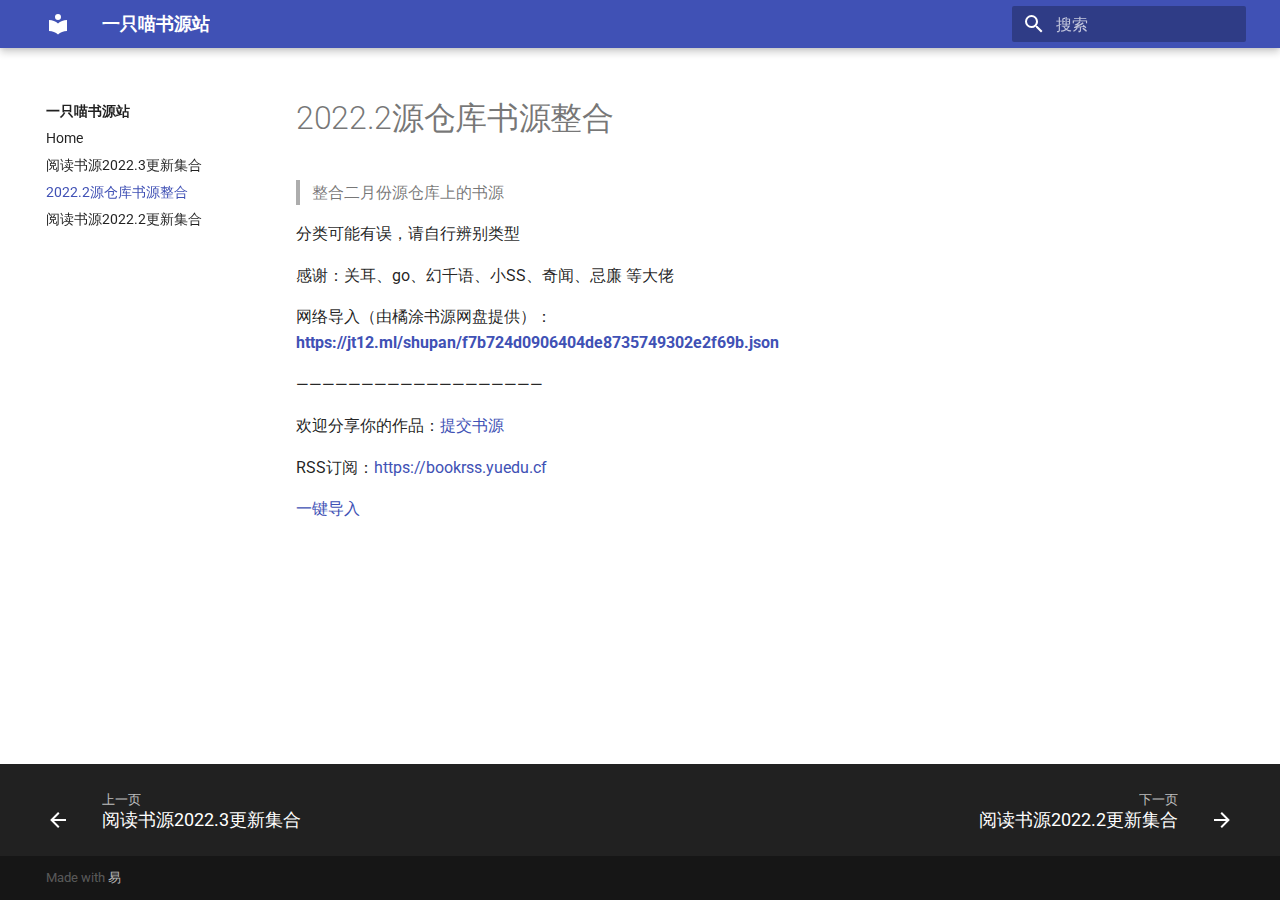
==== 2022.2源仓库整合/index.html @ ad8f7c79 "wuwuwu" ====
<!doctype html>
<html lang="zh" class="no-js">
  <head>
    
      <meta charset="utf-8">
      <meta name="viewport" content="width=device-width,initial-scale=1">
      
      
      
      <link rel="icon" href="../assets/images/favicon.png">
      <meta name="generator" content="mkdocs-1.3.0, mkdocs-material-8.2.9">
    
    
      
        <title>2022.2源仓库书源整合 - 一只喵书源站</title>
      
    
    
      <link rel="stylesheet" href="../assets/stylesheets/main.120efc48.min.css">
      
        
        <link rel="stylesheet" href="../assets/stylesheets/palette.9647289d.min.css">
        
      
    
    
    
      
        
        
        <link rel="preconnect" href="https://fonts.gstatic.com" crossorigin>
        <link rel="stylesheet" href="https://fonts.googleapis.com/css?family=Roboto:300,300i,400,400i,700,700i%7CRoboto+Mono:400,400i,700,700i&display=fallback">
        <style>:root{--md-text-font:"Roboto";--md-code-font:"Roboto Mono"}</style>
      
    
    
    <script>__md_scope=new URL("..",location),__md_get=(e,_=localStorage,t=__md_scope)=>JSON.parse(_.getItem(t.pathname+"."+e)),__md_set=(e,_,t=localStorage,a=__md_scope)=>{try{t.setItem(a.pathname+"."+e,JSON.stringify(_))}catch(e){}}</script>
    
      

    
    
  </head>
  
  
    
    
    
    
    
    <body dir="ltr" data-md-color-scheme="" data-md-color-primary="none" data-md-color-accent="none">
  
    
    
    <input class="md-toggle" data-md-toggle="drawer" type="checkbox" id="__drawer" autocomplete="off">
    <input class="md-toggle" data-md-toggle="search" type="checkbox" id="__search" autocomplete="off">
    <label class="md-overlay" for="__drawer"></label>
    <div data-md-component="skip">
      
    </div>
    <div data-md-component="announce">
      
    </div>
    
    
      

<header class="md-header" data-md-component="header">
  <nav class="md-header__inner md-grid" aria-label="页眉">
    <a href=".." title="一只喵书源站" class="md-header__button md-logo" aria-label="一只喵书源站" data-md-component="logo">
      
  
  <svg xmlns="http://www.w3.org/2000/svg" viewBox="0 0 24 24"><path d="M12 8a3 3 0 0 0 3-3 3 3 0 0 0-3-3 3 3 0 0 0-3 3 3 3 0 0 0 3 3m0 3.54C9.64 9.35 6.5 8 3 8v11c3.5 0 6.64 1.35 9 3.54 2.36-2.19 5.5-3.54 9-3.54V8c-3.5 0-6.64 1.35-9 3.54Z"/></svg>

    </a>
    <label class="md-header__button md-icon" for="__drawer">
      <svg xmlns="http://www.w3.org/2000/svg" viewBox="0 0 24 24"><path d="M3 6h18v2H3V6m0 5h18v2H3v-2m0 5h18v2H3v-2Z"/></svg>
    </label>
    <div class="md-header__title" data-md-component="header-title">
      <div class="md-header__ellipsis">
        <div class="md-header__topic">
          <span class="md-ellipsis">
            一只喵书源站
          </span>
        </div>
        <div class="md-header__topic" data-md-component="header-topic">
          <span class="md-ellipsis">
            
              2022.2源仓库书源整合
            
          </span>
        </div>
      </div>
    </div>
    
    
    
      <label class="md-header__button md-icon" for="__search">
        <svg xmlns="http://www.w3.org/2000/svg" viewBox="0 0 24 24"><path d="M9.5 3A6.5 6.5 0 0 1 16 9.5c0 1.61-.59 3.09-1.56 4.23l.27.27h.79l5 5-1.5 1.5-5-5v-.79l-.27-.27A6.516 6.516 0 0 1 9.5 16 6.5 6.5 0 0 1 3 9.5 6.5 6.5 0 0 1 9.5 3m0 2C7 5 5 7 5 9.5S7 14 9.5 14 14 12 14 9.5 12 5 9.5 5Z"/></svg>
      </label>
      <div class="md-search" data-md-component="search" role="dialog">
  <label class="md-search__overlay" for="__search"></label>
  <div class="md-search__inner" role="search">
    <form class="md-search__form" name="search">
      <input type="text" class="md-search__input" name="query" aria-label="搜索" placeholder="搜索" autocapitalize="off" autocorrect="off" autocomplete="off" spellcheck="false" data-md-component="search-query" required>
      <label class="md-search__icon md-icon" for="__search">
        <svg xmlns="http://www.w3.org/2000/svg" viewBox="0 0 24 24"><path d="M9.5 3A6.5 6.5 0 0 1 16 9.5c0 1.61-.59 3.09-1.56 4.23l.27.27h.79l5 5-1.5 1.5-5-5v-.79l-.27-.27A6.516 6.516 0 0 1 9.5 16 6.5 6.5 0 0 1 3 9.5 6.5 6.5 0 0 1 9.5 3m0 2C7 5 5 7 5 9.5S7 14 9.5 14 14 12 14 9.5 12 5 9.5 5Z"/></svg>
        <svg xmlns="http://www.w3.org/2000/svg" viewBox="0 0 24 24"><path d="M20 11v2H8l5.5 5.5-1.42 1.42L4.16 12l7.92-7.92L13.5 5.5 8 11h12Z"/></svg>
      </label>
      <nav class="md-search__options" aria-label="查找">
        
        <button type="reset" class="md-search__icon md-icon" aria-label="清空当前内容" tabindex="-1">
          <svg xmlns="http://www.w3.org/2000/svg" viewBox="0 0 24 24"><path d="M19 6.41 17.59 5 12 10.59 6.41 5 5 6.41 10.59 12 5 17.59 6.41 19 12 13.41 17.59 19 19 17.59 13.41 12 19 6.41Z"/></svg>
        </button>
      </nav>
      
    </form>
    <div class="md-search__output">
      <div class="md-search__scrollwrap" data-md-scrollfix>
        <div class="md-search-result" data-md-component="search-result">
          <div class="md-search-result__meta">
            正在初始化搜索引擎
          </div>
          <ol class="md-search-result__list"></ol>
        </div>
      </div>
    </div>
  </div>
</div>
    
    
  </nav>
  
</header>
    
    <div class="md-container" data-md-component="container">
      
      
        
          
        
      
      <main class="md-main" data-md-component="main">
        <div class="md-main__inner md-grid">
          
            
              
              <div class="md-sidebar md-sidebar--primary" data-md-component="sidebar" data-md-type="navigation" >
                <div class="md-sidebar__scrollwrap">
                  <div class="md-sidebar__inner">
                    


<nav class="md-nav md-nav--primary" aria-label="导航栏" data-md-level="0">
  <label class="md-nav__title" for="__drawer">
    <a href=".." title="一只喵书源站" class="md-nav__button md-logo" aria-label="一只喵书源站" data-md-component="logo">
      
  
  <svg xmlns="http://www.w3.org/2000/svg" viewBox="0 0 24 24"><path d="M12 8a3 3 0 0 0 3-3 3 3 0 0 0-3-3 3 3 0 0 0-3 3 3 3 0 0 0 3 3m0 3.54C9.64 9.35 6.5 8 3 8v11c3.5 0 6.64 1.35 9 3.54 2.36-2.19 5.5-3.54 9-3.54V8c-3.5 0-6.64 1.35-9 3.54Z"/></svg>

    </a>
    一只喵书源站
  </label>
  
  <ul class="md-nav__list" data-md-scrollfix>
    
      
      
      

  
  
  
    <li class="md-nav__item">
      <a href="../%E4%B9%A6%E6%BA%90%E5%85%B1%E4%BA%AB/" class="md-nav__link">
        Home
      </a>
    </li>
  

    
      
      
      

  
  
  
    <li class="md-nav__item">
      <a href="../%E9%98%85%E8%AF%BB%E4%B9%A6%E6%BA%902022.3%E6%9B%B4%E6%96%B0%E9%9B%86%E5%90%88/" class="md-nav__link">
        阅读书源2022.3更新集合
      </a>
    </li>
  

    
      
      
      

  
  
    
  
  
    <li class="md-nav__item md-nav__item--active">
      
      <input class="md-nav__toggle md-toggle" data-md-toggle="toc" type="checkbox" id="__toc">
      
      
      
      <a href="./" class="md-nav__link md-nav__link--active">
        2022.2源仓库书源整合
      </a>
      
    </li>
  

    
      
      
      

  
  
  
    <li class="md-nav__item">
      <a href="../%E9%98%85%E8%AF%BB%E4%B9%A6%E6%BA%902022.2%E6%9B%B4%E6%96%B0%E9%9B%86%E5%90%88/" class="md-nav__link">
        阅读书源2022.2更新集合
      </a>
    </li>
  

    
  </ul>
</nav>
                  </div>
                </div>
              </div>
            
            
              
              <div class="md-sidebar md-sidebar--secondary" data-md-component="sidebar" data-md-type="toc" >
                <div class="md-sidebar__scrollwrap">
                  <div class="md-sidebar__inner">
                    

<nav class="md-nav md-nav--secondary" aria-label="目录">
  
  
  
  
</nav>
                  </div>
                </div>
              </div>
            
          
          <div class="md-content" data-md-component="content">
            <article class="md-content__inner md-typeset">
              
                


  <h1>2022.2源仓库书源整合</h1>

<blockquote>
<p>整合二月份源仓库上的书源</p>
</blockquote>
<p>分类可能有误，请自行辨别类型</p>
<p>感谢：关耳、go、幻千语、小SS、奇闻、忌廉 等大佬</p>
<p>网络导入（由橘涂书源网盘提供）：<strong><a href="https://jt12.ml/shupan/f7b724d0906404de8735749302e2f69b.json">https://jt12.ml/shupan/f7b724d0906404de8735749302e2f69b.json</a></strong></p>
<p>———————————————————</p>
<p>欢迎分享你的作品：<a href="https://tj.yuedu.cf/">提交书源</a></p>
<p>RSS订阅：<a href="https://bookrss.yuedu.cf">https://bookrss.yuedu.cf</a></p>
<p><a href="yuedu://booksource/importonline?src=http://jt12.ml/shupan/f7b724d0906404de8735749302e2f69b.json">一键导入</a></p>

              
            </article>
          </div>
        </div>
        
      </main>
      
        <footer class="md-footer">
  
    <nav class="md-footer__inner md-grid" aria-label="页脚">
      
        
        <a href="../%E9%98%85%E8%AF%BB%E4%B9%A6%E6%BA%902022.3%E6%9B%B4%E6%96%B0%E9%9B%86%E5%90%88/" class="md-footer__link md-footer__link--prev" aria-label="上一页: 阅读书源2022.3更新集合" rel="prev">
          <div class="md-footer__button md-icon">
            <svg xmlns="http://www.w3.org/2000/svg" viewBox="0 0 24 24"><path d="M20 11v2H8l5.5 5.5-1.42 1.42L4.16 12l7.92-7.92L13.5 5.5 8 11h12Z"/></svg>
          </div>
          <div class="md-footer__title">
            <div class="md-ellipsis">
              <span class="md-footer__direction">
                上一页
              </span>
              阅读书源2022.3更新集合
            </div>
          </div>
        </a>
      
      
        
        <a href="../%E9%98%85%E8%AF%BB%E4%B9%A6%E6%BA%902022.2%E6%9B%B4%E6%96%B0%E9%9B%86%E5%90%88/" class="md-footer__link md-footer__link--next" aria-label="下一页: 阅读书源2022.2更新集合" rel="next">
          <div class="md-footer__title">
            <div class="md-ellipsis">
              <span class="md-footer__direction">
                下一页
              </span>
              阅读书源2022.2更新集合
            </div>
          </div>
          <div class="md-footer__button md-icon">
            <svg xmlns="http://www.w3.org/2000/svg" viewBox="0 0 24 24"><path d="M4 11v2h12l-5.5 5.5 1.42 1.42L19.84 12l-7.92-7.92L10.5 5.5 16 11H4Z"/></svg>
          </div>
        </a>
      
    </nav>
  
  <div class="md-footer-meta md-typeset">
    <div class="md-footer-meta__inner md-grid">
      <div class="md-copyright">
  
  
    Made with
    <a href="https://Google.com" target="_blank" rel="noopener">
      易
    </a>
  
</div>
      
    </div>
  </div>
</footer>
      
    </div>
    <div class="md-dialog" data-md-component="dialog">
      <div class="md-dialog__inner md-typeset"></div>
    </div>
    <script id="__config" type="application/json">{"base": "..", "features": ["navigation.expand", "tabs"], "search": "../assets/javascripts/workers/search.2a1c317c.min.js", "translations": {"clipboard.copied": "\u5df2\u590d\u5236", "clipboard.copy": "\u590d\u5236", "search.config.lang": "ja", "search.config.pipeline": "trimmer, stemmer", "search.config.separator": "[\\uff0c\\u3002]+", "search.placeholder": "\u641c\u7d22", "search.result.more.one": "\u5728\u8be5\u9875\u4e0a\u8fd8\u6709 1 \u4e2a\u7b26\u5408\u6761\u4ef6\u7684\u7ed3\u679c", "search.result.more.other": "\u5728\u8be5\u9875\u4e0a\u8fd8\u6709 # \u4e2a\u7b26\u5408\u6761\u4ef6\u7684\u7ed3\u679c", "search.result.none": "\u6ca1\u6709\u627e\u5230\u7b26\u5408\u6761\u4ef6\u7684\u7ed3\u679c", "search.result.one": "\u627e\u5230 1 \u4e2a\u7b26\u5408\u6761\u4ef6\u7684\u7ed3\u679c", "search.result.other": "# \u4e2a\u7b26\u5408\u6761\u4ef6\u7684\u7ed3\u679c", "search.result.placeholder": "\u952e\u5165\u4ee5\u5f00\u59cb\u641c\u7d22", "search.result.term.missing": "\u7f3a\u5c11", "select.version.title": "\u9009\u62e9\u5f53\u524d\u7248\u672c"}}</script>
    
    
      <script src="../assets/javascripts/bundle.6e54b5cd.min.js"></script>
      
    
  </body>
</html>
---- assets/stylesheets/main.120efc48.min.css ----
@charset "UTF-8";html{-webkit-text-size-adjust:none;-moz-text-size-adjust:none;-ms-text-size-adjust:none;text-size-adjust:none;box-sizing:border-box}*,:after,:before{box-sizing:inherit}@media (prefers-reduced-motion){*,:after,:before{transition:none!important}}body{margin:0}a,button,input,label{-webkit-tap-highlight-color:transparent}a{color:inherit;text-decoration:none}hr{border:0;box-sizing:initial;display:block;height:.05rem;overflow:visible;padding:0}small{font-size:80%}sub,sup{line-height:1em}img{border-style:none}table{border-collapse:initial;border-spacing:0}td,th{font-weight:400;vertical-align:top}button{background:transparent;border:0;font-family:inherit;font-size:inherit;margin:0;padding:0}input{border:0;outline:none}:root{--md-default-fg-color:rgba(0,0,0,.87);--md-default-fg-color--light:rgba(0,0,0,.54);--md-default-fg-color--lighter:rgba(0,0,0,.32);--md-default-fg-color--lightest:rgba(0,0,0,.07);--md-default-bg-color:#fff;--md-default-bg-color--light:hsla(0,0%,100%,.7);--md-default-bg-color--lighter:hsla(0,0%,100%,.3);--md-default-bg-color--lightest:hsla(0,0%,100%,.12);--md-primary-fg-color:#4051b5;--md-primary-fg-color--light:#5d6cc0;--md-primary-fg-color--dark:#303fa1;--md-primary-bg-color:#fff;--md-primary-bg-color--light:hsla(0,0%,100%,.7);--md-accent-fg-color:#526cfe;--md-accent-fg-color--transparent:rgba(82,108,254,.1);--md-accent-bg-color:#fff;--md-accent-bg-color--light:hsla(0,0%,100%,.7);--md-shadow-z1:0 0.2rem 0.5rem rgba(0,0,0,.05),0 0 0.05rem rgba(0,0,0,.1);--md-shadow-z2:0 0.2rem 0.5rem rgba(0,0,0,.1),0 0 0.05rem rgba(0,0,0,.25);--md-shadow-z3:0 0.2rem 0.5rem rgba(0,0,0,.2),0 0 0.05rem rgba(0,0,0,.35)}:root>*{--md-code-fg-color:#36464e;--md-code-bg-color:#f5f5f5;--md-code-hl-color:rgba(255,255,0,.5);--md-code-hl-number-color:#d52a2a;--md-code-hl-special-color:#db1457;--md-code-hl-function-color:#a846b9;--md-code-hl-constant-color:#6e59d9;--md-code-hl-keyword-color:#3f6ec6;--md-code-hl-string-color:#1c7d4d;--md-code-hl-name-color:var(--md-code-fg-color);--md-code-hl-operator-color:var(--md-default-fg-color--light);--md-code-hl-punctuation-color:var(--md-default-fg-color--light);--md-code-hl-comment-color:var(--md-default-fg-color--light);--md-code-hl-generic-color:var(--md-default-fg-color--light);--md-code-hl-variable-color:var(--md-default-fg-color--light);--md-typeset-color:var(--md-default-fg-color);--md-typeset-a-color:var(--md-primary-fg-color);--md-typeset-mark-color:rgba(255,255,0,.5);--md-typeset-del-color:rgba(245,80,61,.15);--md-typeset-ins-color:rgba(11,213,112,.15);--md-typeset-kbd-color:#fafafa;--md-typeset-kbd-accent-color:#fff;--md-typeset-kbd-border-color:#b8b8b8;--md-typeset-table-color:rgba(0,0,0,.12);--md-admonition-fg-color:var(--md-default-fg-color);--md-admonition-bg-color:var(--md-default-bg-color);--md-footer-fg-color:#fff;--md-footer-fg-color--light:hsla(0,0%,100%,.7);--md-footer-fg-color--lighter:hsla(0,0%,100%,.3);--md-footer-bg-color:rgba(0,0,0,.87);--md-footer-bg-color--dark:rgba(0,0,0,.32)}.md-icon svg{fill:currentcolor;display:block;height:1.2rem;width:1.2rem}body{-webkit-font-smoothing:antialiased;-moz-osx-font-smoothing:grayscale;--md-text-font-family:var(--md-text-font,_),-apple-system,BlinkMacSystemFont,Helvetica,Arial,sans-serif;--md-code-font-family:var(--md-code-font,_),SFMono-Regular,Consolas,Menlo,monospace}body,input{font-feature-settings:"kern","liga";font-family:var(--md-text-font-family)}body,code,input,kbd,pre{color:var(--md-typeset-color)}code,kbd,pre{font-feature-settings:"kern";font-family:var(--md-code-font-family)}:root{--md-typeset-table-sort-icon:url('data:image/svg+xml;charset=utf-8,<svg xmlns="http://www.w3.org/2000/svg" viewBox="0 0 24 24"><path d="m18 21-4-4h3V7h-3l4-4 4 4h-3v10h3M2 19v-2h10v2M2 13v-2h7v2M2 7V5h4v2H2Z"/></svg>');--md-typeset-table-sort-icon--asc:url('data:image/svg+xml;charset=utf-8,<svg xmlns="http://www.w3.org/2000/svg" viewBox="0 0 24 24"><path d="M19 17h3l-4 4-4-4h3V3h2M2 17h10v2H2M6 5v2H2V5m0 6h7v2H2v-2Z"/></svg>');--md-typeset-table-sort-icon--desc:url('data:image/svg+xml;charset=utf-8,<svg xmlns="http://www.w3.org/2000/svg" viewBox="0 0 24 24"><path d="M19 7h3l-4-4-4 4h3v14h2M2 17h10v2H2M6 5v2H2V5m0 6h7v2H2v-2Z"/></svg>')}.md-typeset{-webkit-print-color-adjust:exact;color-adjust:exact;font-size:.8rem;line-height:1.6}@media print{.md-typeset{font-size:.68rem}}.md-typeset blockquote,.md-typeset dl,.md-typeset figure,.md-typeset ol,.md-typeset pre,.md-typeset ul{margin-bottom:1em;margin-top:1em}.md-typeset h1{color:var(--md-default-fg-color--light);font-size:2em;line-height:1.3;margin:0 0 1.25em}.md-typeset h1,.md-typeset h2{font-weight:300;letter-spacing:-.01em}.md-typeset h2{font-size:1.5625em;line-height:1.4;margin:1.6em 0 .64em}.md-typeset h3{font-size:1.25em;font-weight:400;letter-spacing:-.01em;line-height:1.5;margin:1.6em 0 .8em}.md-typeset h2+h3{margin-top:.8em}.md-typeset h4{font-weight:700;letter-spacing:-.01em;margin:1em 0}.md-typeset h5,.md-typeset h6{color:var(--md-default-fg-color--light);font-size:.8em;font-weight:700;letter-spacing:-.01em;margin:1.25em 0}.md-typeset h5{text-transform:uppercase}.md-typeset hr{border-bottom:.05rem solid var(--md-default-fg-color--lightest);display:flow-root;margin:1.5em 0}.md-typeset a{color:var(--md-typeset-a-color);word-break:break-word}.md-typeset a,.md-typeset a:before{transition:color 125ms}.md-typeset a:focus,.md-typeset a:hover{color:var(--md-accent-fg-color)}.md-typeset a:focus code,.md-typeset a:hover code{background-color:var(--md-accent-fg-color--transparent)}.md-typeset a code{color:currentcolor;transition:background-color 125ms}.md-typeset a.focus-visible{outline-color:var(--md-accent-fg-color);outline-offset:.2rem}.md-typeset code,.md-typeset kbd,.md-typeset pre{color:var(--md-code-fg-color);direction:ltr}@media print{.md-typeset code,.md-typeset kbd,.md-typeset pre{white-space:pre-wrap}}.md-typeset code{background-color:var(--md-code-bg-color);border-radius:.1rem;-webkit-box-decoration-break:clone;box-decoration-break:clone;font-size:.85em;padding:0 .2941176471em;word-break:break-word}.md-typeset code:not(.focus-visible){-webkit-tap-highlight-color:transparent;outline:none}.md-typeset pre{display:flow-root;line-height:1.4;position:relative}.md-typeset pre>code{-webkit-box-decoration-break:slice;box-decoration-break:slice;box-shadow:none;display:block;margin:0;outline-color:var(--md-accent-fg-color);overflow:auto;padding:.7720588235em 1.1764705882em;scrollbar-color:var(--md-default-fg-color--lighter) transparent;scrollbar-width:thin;touch-action:auto;word-break:normal}.md-typeset pre>code:hover{scrollbar-color:var(--md-accent-fg-color) transparent}.md-typeset pre>code::-webkit-scrollbar{height:.2rem;width:.2rem}.md-typeset pre>code::-webkit-scrollbar-thumb{background-color:var(--md-default-fg-color--lighter)}.md-typeset pre>code::-webkit-scrollbar-thumb:hover{background-color:var(--md-accent-fg-color)}.md-typeset kbd{background-color:var(--md-typeset-kbd-color);border-radius:.1rem;box-shadow:0 .1rem 0 .05rem var(--md-typeset-kbd-border-color),0 .1rem 0 var(--md-typeset-kbd-border-color),0 -.1rem .2rem var(--md-typeset-kbd-accent-color) inset;color:var(--md-default-fg-color);display:inline-block;font-size:.75em;padding:0 .6666666667em;vertical-align:text-top;word-break:break-word}.md-typeset mark{background-color:var(--md-typeset-mark-color);-webkit-box-decoration-break:clone;box-decoration-break:clone;color:inherit;word-break:break-word}.md-typeset abbr{border-bottom:.05rem dotted var(--md-default-fg-color--light);cursor:help;text-decoration:none}@media (hover:none){.md-typeset abbr{position:relative}.md-typeset abbr[title]:-webkit-any(:focus,:hover):after{background-color:var(--md-default-fg-color);border-radius:.1rem;box-shadow:var(--md-shadow-z3);color:var(--md-default-bg-color);content:attr(title);display:inline-block;font-size:.7rem;margin-top:2em;max-width:80%;min-width:-webkit-max-content;min-width:max-content;padding:.2rem .3rem;position:absolute;width:auto}.md-typeset abbr[title]:-moz-any(:focus,:hover):after{background-color:var(--md-default-fg-color);border-radius:.1rem;box-shadow:var(--md-shadow-z3);color:var(--md-default-bg-color);content:attr(title);display:inline-block;font-size:.7rem;margin-top:2em;max-width:80%;min-width:-moz-max-content;min-width:max-content;padding:.2rem .3rem;position:absolute;width:auto}[dir=ltr] .md-typeset abbr[title]:-webkit-any(:focus,:hover):after{left:0}[dir=ltr] .md-typeset abbr[title]:-moz-any(:focus,:hover):after{left:0}[dir=ltr] .md-typeset abbr[title]:is(:focus,:hover):after{left:0}[dir=rtl] .md-typeset abbr[title]:-webkit-any(:focus,:hover):after{right:0}[dir=rtl] .md-typeset abbr[title]:-moz-any(:focus,:hover):after{right:0}[dir=rtl] .md-typeset abbr[title]:is(:focus,:hover):after{right:0}.md-typeset abbr[title]:is(:focus,:hover):after{background-color:var(--md-default-fg-color);border-radius:.1rem;box-shadow:var(--md-shadow-z3);color:var(--md-default-bg-color);content:attr(title);display:inline-block;font-size:.7rem;margin-top:2em;max-width:80%;min-width:-webkit-max-content;min-width:-moz-max-content;min-width:max-content;padding:.2rem .3rem;position:absolute;width:auto}}.md-typeset small{opacity:.75}[dir=ltr] .md-typeset sub,[dir=ltr] .md-typeset sup{margin-left:.078125em}[dir=rtl] .md-typeset sub,[dir=rtl] .md-typeset sup{margin-right:.078125em}[dir=ltr] .md-typeset blockquote{padding-left:.6rem}[dir=rtl] .md-typeset blockquote{padding-right:.6rem}[dir=ltr] .md-typeset blockquote{border-left:.2rem solid var(--md-default-fg-color--lighter)}[dir=rtl] .md-typeset blockquote{border-right:.2rem solid var(--md-default-fg-color--lighter)}.md-typeset blockquote{color:var(--md-default-fg-color--light);margin-left:0;margin-right:0}.md-typeset ul{list-style-type:disc}[dir=ltr] .md-typeset ol,[dir=ltr] .md-typeset ul{margin-left:.625em}[dir=rtl] .md-typeset ol,[dir=rtl] .md-typeset ul{margin-right:.625em}.md-typeset ol,.md-typeset ul{padding:0}.md-typeset ol:not([hidden]),.md-typeset ul:not([hidden]){display:flow-root}.md-typeset ol ol,.md-typeset ul ol{list-style-type:lower-alpha}.md-typeset ol ol ol,.md-typeset ul ol ol{list-style-type:lower-roman}[dir=ltr] .md-typeset ol li,[dir=ltr] .md-typeset ul li{margin-left:1.25em}[dir=rtl] .md-typeset ol li,[dir=rtl] .md-typeset ul li{margin-right:1.25em}.md-typeset ol li,.md-typeset ul li{margin-bottom:.5em}.md-typeset ol li blockquote,.md-typeset ol li p,.md-typeset ul li blockquote,.md-typeset ul li p{margin:.5em 0}.md-typeset ol li:last-child,.md-typeset ul li:last-child{margin-bottom:0}.md-typeset ol li :-webkit-any(ul,ol),.md-typeset ul li :-webkit-any(ul,ol){margin-bottom:.5em;margin-top:.5em}.md-typeset ol li :-moz-any(ul,ol),.md-typeset ul li :-moz-any(ul,ol){margin-bottom:.5em;margin-top:.5em}[dir=ltr] .md-typeset ol li :-webkit-any(ul,ol),[dir=ltr] .md-typeset ul li :-webkit-any(ul,ol){margin-left:.625em}[dir=ltr] .md-typeset ol li :-moz-any(ul,ol),[dir=ltr] .md-typeset ul li :-moz-any(ul,ol){margin-left:.625em}[dir=ltr] .md-typeset ol li :is(ul,ol),[dir=ltr] .md-typeset ul li :is(ul,ol){margin-left:.625em}[dir=rtl] .md-typeset ol li :-webkit-any(ul,ol),[dir=rtl] .md-typeset ul li :-webkit-any(ul,ol){margin-right:.625em}[dir=rtl] .md-typeset ol li :-moz-any(ul,ol),[dir=rtl] .md-typeset ul li :-moz-any(ul,ol){margin-right:.625em}[dir=rtl] .md-typeset ol li :is(ul,ol),[dir=rtl] .md-typeset ul li :is(ul,ol){margin-right:.625em}.md-typeset ol li :is(ul,ol),.md-typeset ul li :is(ul,ol){margin-bottom:.5em;margin-top:.5em}[dir=ltr] .md-typeset dd{margin-left:1.875em}[dir=rtl] .md-typeset dd{margin-right:1.875em}.md-typeset dd{margin-bottom:1.5em;margin-top:1em}.md-typeset img,.md-typeset svg{height:auto;max-width:100%}.md-typeset img[align=left],.md-typeset svg[align=left]{margin:1em 1em 1em 0}.md-typeset img[align=right],.md-typeset svg[align=right]{margin:1em 0 1em 1em}.md-typeset img[align]:only-child,.md-typeset svg[align]:only-child{margin-top:0}.md-typeset img[src$="#only-dark"]{display:none}.md-typeset figure{display:flow-root;margin:1em auto;max-width:100%;text-align:center;width:-webkit-fit-content;width:-moz-fit-content;width:fit-content}.md-typeset figure img{display:block}.md-typeset figcaption{font-style:italic;margin:1em auto;max-width:24rem}.md-typeset iframe{max-width:100%}.md-typeset table:not([class]){background-color:var(--md-default-bg-color);border:.05rem solid var(--md-typeset-table-color);border-radius:.1rem;display:inline-block;font-size:.64rem;max-width:100%;overflow:auto;touch-action:auto}@media print{.md-typeset table:not([class]){display:table}}.md-typeset table:not([class])+*{margin-top:1.5em}.md-typeset table:not([class]) :-webkit-any(th,td)>:first-child{margin-top:0}.md-typeset table:not([class]) :-moz-any(th,td)>:first-child{margin-top:0}.md-typeset table:not([class]) :is(th,td)>:first-child{margin-top:0}.md-typeset table:not([class]) :-webkit-any(th,td)>:last-child{margin-bottom:0}.md-typeset table:not([class]) :-moz-any(th,td)>:last-child{margin-bottom:0}.md-typeset table:not([class]) :is(th,td)>:last-child{margin-bottom:0}.md-typeset table:not([class]) :-webkit-any(th,td):not([align]){text-align:left}.md-typeset table:not([class]) :-moz-any(th,td):not([align]){text-align:left}.md-typeset table:not([class]) :is(th,td):not([align]){text-align:left}[dir=rtl] .md-typeset table:not([class]) :-webkit-any(th,td):not([align]){text-align:right}[dir=rtl] .md-typeset table:not([class]) :-moz-any(th,td):not([align]){text-align:right}[dir=rtl] .md-typeset table:not([class]) :is(th,td):not([align]){text-align:right}.md-typeset table:not([class]) th{font-weight:700;min-width:5rem;padding:.9375em 1.25em;vertical-align:top}.md-typeset table:not([class]) th a{color:inherit}.md-typeset table:not([class]) td{border-top:.05rem solid var(--md-typeset-table-color);padding:.9375em 1.25em;vertical-align:top}.md-typeset table:not([class]) tbody tr{transition:background-color 125ms}.md-typeset table:not([class]) tbody tr:hover{background-color:rgba(0,0,0,.035);box-shadow:0 .05rem 0 var(--md-default-bg-color) inset}.md-typeset table:not([class]) a{word-break:normal}.md-typeset table th[role=columnheader]{cursor:pointer}[dir=ltr] .md-typeset table th[role=columnheader]:after{margin-left:.5em}[dir=rtl] .md-typeset table th[role=columnheader]:after{margin-right:.5em}.md-typeset table th[role=columnheader]:after{content:"";display:inline-block;height:1.2em;-webkit-mask-image:var(--md-typeset-table-sort-icon);mask-image:var(--md-typeset-table-sort-icon);-webkit-mask-repeat:no-repeat;mask-repeat:no-repeat;-webkit-mask-size:contain;mask-size:contain;transition:background-color 125ms;vertical-align:text-bottom;width:1.2em}.md-typeset table th[role=columnheader]:hover:after{background-color:var(--md-default-fg-color--lighter)}.md-typeset table th[role=columnheader][aria-sort=ascending]:after{background-color:var(--md-default-fg-color--light);-webkit-mask-image:var(--md-typeset-table-sort-icon--asc);mask-image:var(--md-typeset-table-sort-icon--asc)}.md-typeset table th[role=columnheader][aria-sort=descending]:after{background-color:var(--md-default-fg-color--light);-webkit-mask-image:var(--md-typeset-table-sort-icon--desc);mask-image:var(--md-typeset-table-sort-icon--desc)}.md-typeset__scrollwrap{margin:1em -.8rem;overflow-x:auto;touch-action:auto}.md-typeset__table{display:inline-block;margin-bottom:.5em;padding:0 .8rem}@media print{.md-typeset__table{display:block}}html .md-typeset__table table{display:table;margin:0;overflow:hidden;width:100%}@media screen and (max-width:44.9375em){.md-content__inner>pre{margin:1em -.8rem}.md-content__inner>pre code{border-radius:0}}.md-banner{background-color:var(--md-footer-bg-color);color:var(--md-footer-fg-color);overflow:auto}@media print{.md-banner{display:none}}.md-banner--warning{background:var(--md-typeset-mark-color);color:var(--md-default-fg-color)}.md-banner__inner{font-size:.7rem;margin:.6rem auto;padding:0 .8rem}html{font-size:125%;height:100%;overflow-x:hidden}@media screen and (min-width:100em){html{font-size:137.5%}}@media screen and (min-width:125em){html{font-size:150%}}body{background-color:var(--md-default-bg-color);display:flex;flex-direction:column;font-size:.5rem;min-height:100%;position:relative;width:100%}@media print{body{display:block}}@media screen and (max-width:59.9375em){body[data-md-state=lock]{position:fixed}}.md-grid{margin-left:auto;margin-right:auto;max-width:61rem}.md-container{display:flex;flex-direction:column;flex-grow:1}@media print{.md-container{display:block}}.md-main{flex-grow:1}.md-main__inner{display:flex;height:100%;margin-top:1.5rem}.md-ellipsis{overflow:hidden;text-overflow:ellipsis;white-space:nowrap}.md-toggle{display:none}.md-option{height:0;opacity:0;position:absolute;width:0}.md-option:checked+label:not([hidden]){display:block}.md-option.focus-visible+label{outline-color:var(--md-accent-fg-color);outline-style:auto}.md-skip{background-color:var(--md-default-fg-color);border-radius:.1rem;color:var(--md-default-bg-color);font-size:.64rem;margin:.5rem;opacity:0;outline-color:var(--md-accent-fg-color);padding:.3rem .5rem;position:fixed;transform:translateY(.4rem);z-index:-1}.md-skip:focus{opacity:1;transform:translateY(0);transition:transform .25s cubic-bezier(.4,0,.2,1),opacity 175ms 75ms;z-index:10}@page{margin:25mm}:root{--md-clipboard-icon:url('data:image/svg+xml;charset=utf-8,<svg xmlns="http://www.w3.org/2000/svg" viewBox="0 0 24 24"><path d="M19 21H8V7h11m0-2H8a2 2 0 0 0-2 2v14a2 2 0 0 0 2 2h11a2 2 0 0 0 2-2V7a2 2 0 0 0-2-2m-3-4H4a2 2 0 0 0-2 2v14h2V3h12V1Z"/></svg>')}.md-clipboard{border-radius:.1rem;color:var(--md-default-fg-color--lightest);cursor:pointer;height:1.5em;outline-color:var(--md-accent-fg-color);outline-offset:.1rem;position:absolute;right:.5em;top:.5em;transition:color .25s;width:1.5em;z-index:1}@media print{.md-clipboard{display:none}}.md-clipboard:not(.focus-visible){-webkit-tap-highlight-color:transparent;outline:none}:hover>.md-clipboard{color:var(--md-default-fg-color--light)}.md-clipboard:-webkit-any(:focus,:hover){color:var(--md-accent-fg-color)}.md-clipboard:-moz-any(:focus,:hover){color:var(--md-accent-fg-color)}.md-clipboard:is(:focus,:hover){color:var(--md-accent-fg-color)}.md-clipboard:after{background-color:currentcolor;content:"";display:block;height:1.125em;margin:0 auto;-webkit-mask-image:var(--md-clipboard-icon);mask-image:var(--md-clipboard-icon);-webkit-mask-repeat:no-repeat;mask-repeat:no-repeat;-webkit-mask-size:contain;mask-size:contain;width:1.125em}.md-clipboard--inline{cursor:pointer}.md-clipboard--inline code{transition:color .25s,background-color .25s}.md-clipboard--inline:-webkit-any(:focus,:hover) code{background-color:var(--md-accent-fg-color--transparent);color:var(--md-accent-fg-color)}.md-clipboard--inline:-moz-any(:focus,:hover) code{background-color:var(--md-accent-fg-color--transparent);color:var(--md-accent-fg-color)}.md-clipboard--inline:is(:focus,:hover) code{background-color:var(--md-accent-fg-color--transparent);color:var(--md-accent-fg-color)}.md-content{flex-grow:1;min-width:0}.md-content__inner{margin:0 .8rem 1.2rem;padding-top:.6rem}@media screen and (min-width:76.25em){[dir=ltr] .md-sidebar--primary:not([hidden])~.md-content>.md-content__inner{margin-left:1.2rem}[dir=ltr] .md-sidebar--secondary:not([hidden])~.md-content>.md-content__inner,[dir=rtl] .md-sidebar--primary:not([hidden])~.md-content>.md-content__inner{margin-right:1.2rem}[dir=rtl] .md-sidebar--secondary:not([hidden])~.md-content>.md-content__inner{margin-left:1.2rem}}.md-content__inner:before{content:"";display:block;height:.4rem}.md-content__inner>:last-child{margin-bottom:0}[dir=ltr] .md-content__button{margin-left:.4rem}[dir=rtl] .md-content__button{margin-right:.4rem}.md-content__button{float:right;margin:.4rem 0;padding:0}@media print{.md-content__button{display:none}}[dir=rtl] .md-content__button{float:left}.md-typeset .md-content__button{color:var(--md-default-fg-color--lighter)}.md-content__button svg{display:inline;vertical-align:top}[dir=rtl] .md-content__button svg{transform:scaleX(-1)}[dir=ltr] .md-dialog{right:.8rem}[dir=rtl] .md-dialog{left:.8rem}.md-dialog{background-color:var(--md-default-fg-color);border-radius:.1rem;bottom:.8rem;box-shadow:var(--md-shadow-z3);min-width:11.1rem;opacity:0;padding:.4rem .6rem;pointer-events:none;position:fixed;transform:translateY(100%);transition:transform 0ms .4s,opacity .4s;z-index:4}@media print{.md-dialog{display:none}}.md-dialog[data-md-state=open]{opacity:1;pointer-events:auto;transform:translateY(0);transition:transform .4s cubic-bezier(.075,.85,.175,1),opacity .4s}.md-dialog__inner{color:var(--md-default-bg-color);font-size:.7rem}.md-footer{background-color:var(--md-footer-bg-color);color:var(--md-footer-fg-color)}@media print{.md-footer{display:none}}.md-footer__inner{display:flex;justify-content:space-between;overflow:auto;padding:.2rem}.md-footer__link{display:flex;flex-grow:0.01;outline-color:var(--md-accent-fg-color);overflow:hidden;padding-bottom:.4rem;padding-top:1.4rem;transition:opacity .25s}.md-footer__link:-webkit-any(:focus,:hover){opacity:.7}.md-footer__link:-moz-any(:focus,:hover){opacity:.7}.md-footer__link:is(:focus,:hover){opacity:.7}[dir=rtl] .md-footer__link svg{transform:scaleX(-1)}@media screen and (max-width:44.9375em){.md-footer__link--prev .md-footer__title{display:none}}[dir=ltr] .md-footer__link--next{margin-left:auto}[dir=rtl] .md-footer__link--next{margin-right:auto}.md-footer__link--next{text-align:right}[dir=rtl] .md-footer__link--next{text-align:left}.md-footer__title{flex-grow:1;font-size:.9rem;line-height:2.4rem;max-width:calc(100% - 2.4rem);padding:0 1rem;position:relative}.md-footer__button{margin:.2rem;padding:.4rem}.md-footer__direction{font-size:.64rem;left:0;margin-top:-1rem;opacity:.7;padding:0 1rem;position:absolute;right:0}.md-footer-meta{background-color:var(--md-footer-bg-color--dark)}.md-footer-meta__inner{display:flex;flex-wrap:wrap;justify-content:space-between;padding:.2rem}html .md-footer-meta.md-typeset a{color:var(--md-footer-fg-color--light)}html .md-footer-meta.md-typeset a:-webkit-any(:focus,:hover){color:var(--md-footer-fg-color)}html .md-footer-meta.md-typeset a:-moz-any(:focus,:hover){color:var(--md-footer-fg-color)}html .md-footer-meta.md-typeset a:is(:focus,:hover){color:var(--md-footer-fg-color)}.md-copyright{color:var(--md-footer-fg-color--lighter);font-size:.64rem;margin:auto .6rem;padding:.4rem 0;width:100%}@media screen and (min-width:45em){.md-copyright{width:auto}}.md-copyright__highlight{color:var(--md-footer-fg-color--light)}.md-social{margin:0 .4rem;padding:.2rem 0 .6rem}@media screen and (min-width:45em){.md-social{padding:.6rem 0}}.md-social__link{display:inline-block;height:1.6rem;text-align:center;width:1.6rem}.md-social__link:before{line-height:1.9}.md-social__link svg{fill:currentcolor;max-height:.8rem;vertical-align:-25%}.md-typeset .md-button{border:.1rem solid;border-radius:.1rem;color:var(--md-primary-fg-color);cursor:pointer;display:inline-block;font-weight:700;padding:.625em 2em;transition:color 125ms,background-color 125ms,border-color 125ms}.md-typeset .md-button--primary{background-color:var(--md-primary-fg-color);border-color:var(--md-primary-fg-color);color:var(--md-primary-bg-color)}.md-typeset .md-button:-webkit-any(:focus,:hover){background-color:var(--md-accent-fg-color);border-color:var(--md-accent-fg-color);color:var(--md-accent-bg-color)}.md-typeset .md-button:-moz-any(:focus,:hover){background-color:var(--md-accent-fg-color);border-color:var(--md-accent-fg-color);color:var(--md-accent-bg-color)}.md-typeset .md-button:is(:focus,:hover){background-color:var(--md-accent-fg-color);border-color:var(--md-accent-fg-color);color:var(--md-accent-bg-color)}[dir=ltr] .md-typeset .md-input{border-top-left-radius:.1rem}[dir=ltr] .md-typeset .md-input,[dir=rtl] .md-typeset .md-input{border-top-right-radius:.1rem}[dir=rtl] .md-typeset .md-input{border-top-left-radius:.1rem}.md-typeset .md-input{border-bottom:.1rem solid var(--md-default-fg-color--lighter);box-shadow:var(--md-shadow-z1);font-size:.8rem;height:1.8rem;padding:0 .6rem;transition:border .25s,box-shadow .25s}.md-typeset .md-input:-webkit-any(:focus,:hover){border-bottom-color:var(--md-accent-fg-color);box-shadow:var(--md-shadow-z2)}.md-typeset .md-input:-moz-any(:focus,:hover){border-bottom-color:var(--md-accent-fg-color);box-shadow:var(--md-shadow-z2)}.md-typeset .md-input:is(:focus,:hover){border-bottom-color:var(--md-accent-fg-color);box-shadow:var(--md-shadow-z2)}.md-typeset .md-input--stretch{width:100%}.md-header{background-color:var(--md-primary-fg-color);box-shadow:0 0 .2rem transparent,0 .2rem .4rem transparent;color:var(--md-primary-bg-color);left:0;position:-webkit-sticky;position:sticky;right:0;top:0;z-index:4}@media print{.md-header{display:none}}.md-header[data-md-state=shadow]{box-shadow:0 0 .2rem rgba(0,0,0,.1),0 .2rem .4rem rgba(0,0,0,.2);transition:transform .25s cubic-bezier(.1,.7,.1,1),box-shadow .25s}.md-header[data-md-state=hidden]{transform:translateY(-100%);transition:transform .25s cubic-bezier(.8,0,.6,1),box-shadow .25s}.md-header__inner{align-items:center;display:flex;padding:0 .2rem}.md-header__button{color:currentcolor;cursor:pointer;margin:.2rem;outline-color:var(--md-accent-fg-color);padding:.4rem;position:relative;transition:opacity .25s;vertical-align:middle;z-index:1}.md-header__button:hover{opacity:.7}.md-header__button:not([hidden]){display:inline-block}.md-header__button:not(.focus-visible){-webkit-tap-highlight-color:transparent;outline:none}.md-header__button.md-logo{margin:.2rem;padding:.4rem}@media screen and (max-width:76.1875em){.md-header__button.md-logo{display:none}}.md-header__button.md-logo :-webkit-any(img,svg){fill:currentcolor;display:block;height:1.2rem;width:auto}.md-header__button.md-logo :-moz-any(img,svg){fill:currentcolor;display:block;height:1.2rem;width:auto}.md-header__button.md-logo :is(img,svg){fill:currentcolor;display:block;height:1.2rem;width:auto}@media screen and (min-width:60em){.md-header__button[for=__search]{display:none}}.no-js .md-header__button[for=__search]{display:none}[dir=rtl] .md-header__button[for=__search] svg{transform:scaleX(-1)}@media screen and (min-width:76.25em){.md-header__button[for=__drawer]{display:none}}.md-header__topic{display:flex;max-width:100%;position:absolute;transition:transform .4s cubic-bezier(.1,.7,.1,1),opacity .15s}.md-header__topic+.md-header__topic{opacity:0;pointer-events:none;transform:translateX(1.25rem);transition:transform .4s cubic-bezier(1,.7,.1,.1),opacity .15s;z-index:-1}[dir=rtl] .md-header__topic+.md-header__topic{transform:translateX(-1.25rem)}.md-header__topic:first-child{font-weight:700}[dir=ltr] .md-header__title{margin-right:.4rem}[dir=rtl] .md-header__title{margin-left:.4rem}[dir=ltr] .md-header__title{margin-left:1rem}[dir=rtl] .md-header__title{margin-right:1rem}.md-header__title{flex-grow:1;font-size:.9rem;height:2.4rem;line-height:2.4rem}.md-header__title[data-md-state=active] .md-header__topic{opacity:0;pointer-events:none;transform:translateX(-1.25rem);transition:transform .4s cubic-bezier(1,.7,.1,.1),opacity .15s;z-index:-1}[dir=rtl] .md-header__title[data-md-state=active] .md-header__topic{transform:translateX(1.25rem)}.md-header__title[data-md-state=active] .md-header__topic+.md-header__topic{opacity:1;pointer-events:auto;transform:translateX(0);transition:transform .4s cubic-bezier(.1,.7,.1,1),opacity .15s;z-index:0}.md-header__title>.md-header__ellipsis{height:100%;position:relative;width:100%}.md-header__option{display:flex;flex-shrink:0;max-width:100%;transition:max-width 0ms .25s,opacity .25s .25s;white-space:nowrap}[data-md-toggle=search]:checked~.md-header .md-header__option{max-width:0;opacity:0;transition:max-width 0ms,opacity 0ms}.md-header__source{display:none}@media screen and (min-width:60em){[dir=ltr] .md-header__source{margin-left:1rem}[dir=rtl] .md-header__source{margin-right:1rem}.md-header__source{display:block;max-width:11.7rem;width:11.7rem}}@media screen and (min-width:76.25em){[dir=ltr] .md-header__source{margin-left:1.4rem}[dir=rtl] .md-header__source{margin-right:1.4rem}}:root{--md-nav-icon--prev:url('data:image/svg+xml;charset=utf-8,<svg xmlns="http://www.w3.org/2000/svg" viewBox="0 0 24 24"><path d="M20 11v2H8l5.5 5.5-1.42 1.42L4.16 12l7.92-7.92L13.5 5.5 8 11h12Z"/></svg>');--md-nav-icon--next:url('data:image/svg+xml;charset=utf-8,<svg xmlns="http://www.w3.org/2000/svg" viewBox="0 0 24 24"><path d="M8.59 16.58 13.17 12 8.59 7.41 10 6l6 6-6 6-1.41-1.42Z"/></svg>');--md-toc-icon:url('data:image/svg+xml;charset=utf-8,<svg xmlns="http://www.w3.org/2000/svg" viewBox="0 0 24 24"><path d="M3 9h14V7H3v2m0 4h14v-2H3v2m0 4h14v-2H3v2m16 0h2v-2h-2v2m0-10v2h2V7h-2m0 6h2v-2h-2v2Z"/></svg>')}.md-nav{font-size:.7rem;line-height:1.3}.md-nav__title{display:block;font-weight:700;overflow:hidden;padding:0 .6rem;text-overflow:ellipsis}.md-nav__title .md-nav__button{display:none}.md-nav__title .md-nav__button img{height:100%;width:auto}.md-nav__title .md-nav__button.md-logo :-webkit-any(img,svg){fill:currentcolor;display:block;height:2.4rem;max-width:100%;object-fit:contain;width:auto}.md-nav__title .md-nav__button.md-logo :-moz-any(img,svg){fill:currentcolor;display:block;height:2.4rem;max-width:100%;object-fit:contain;width:auto}.md-nav__title .md-nav__button.md-logo :is(img,svg){fill:currentcolor;display:block;height:2.4rem;max-width:100%;object-fit:contain;width:auto}.md-nav__list{list-style:none;margin:0;padding:0}.md-nav__item{padding:0 .6rem}[dir=ltr] .md-nav__item .md-nav__item{padding-right:0}[dir=rtl] .md-nav__item .md-nav__item{padding-left:0}.md-nav__link{align-items:center;cursor:pointer;display:flex;justify-content:space-between;margin-top:.625em;overflow:hidden;scroll-snap-align:start;text-overflow:ellipsis;transition:color 125ms}.md-nav__link[data-md-state=blur]{color:var(--md-default-fg-color--light)}.md-nav__item .md-nav__link--active{color:var(--md-typeset-a-color)}.md-nav__item .md-nav__link--index [href]{width:100%}.md-nav__link:-webkit-any(:focus,:hover){color:var(--md-accent-fg-color)}.md-nav__link:-moz-any(:focus,:hover){color:var(--md-accent-fg-color)}.md-nav__link:is(:focus,:hover){color:var(--md-accent-fg-color)}.md-nav__link.focus-visible{outline-color:var(--md-accent-fg-color);outline-offset:.2rem}.md-nav--primary .md-nav__link[for=__toc]{display:none}.md-nav--primary .md-nav__link[for=__toc] .md-icon:after{background-color:currentcolor;display:block;height:100%;-webkit-mask-image:var(--md-toc-icon);mask-image:var(--md-toc-icon);width:100%}.md-nav--primary .md-nav__link[for=__toc]~.md-nav{display:none}.md-nav__link>*{cursor:pointer;display:flex}.md-nav__icon{flex-shrink:0}.md-nav__source{display:none}@media screen and (max-width:76.1875em){.md-nav--primary,.md-nav--primary .md-nav{background-color:var(--md-default-bg-color);display:flex;flex-direction:column;height:100%;left:0;position:absolute;right:0;top:0;z-index:1}.md-nav--primary :-webkit-any(.md-nav__title,.md-nav__item){font-size:.8rem;line-height:1.5}.md-nav--primary :-moz-any(.md-nav__title,.md-nav__item){font-size:.8rem;line-height:1.5}.md-nav--primary :is(.md-nav__title,.md-nav__item){font-size:.8rem;line-height:1.5}.md-nav--primary .md-nav__title{background-color:var(--md-default-fg-color--lightest);color:var(--md-default-fg-color--light);cursor:pointer;font-weight:400;height:5.6rem;line-height:2.4rem;padding:3rem .8rem .2rem;position:relative;white-space:nowrap}[dir=ltr] .md-nav--primary .md-nav__title .md-nav__icon{left:.4rem}[dir=rtl] .md-nav--primary .md-nav__title .md-nav__icon{right:.4rem}.md-nav--primary .md-nav__title .md-nav__icon{display:block;height:1.2rem;margin:.2rem;position:absolute;top:.4rem;width:1.2rem}.md-nav--primary .md-nav__title .md-nav__icon:after{background-color:currentcolor;content:"";display:block;height:100%;-webkit-mask-image:var(--md-nav-icon--prev);mask-image:var(--md-nav-icon--prev);-webkit-mask-repeat:no-repeat;mask-repeat:no-repeat;-webkit-mask-size:contain;mask-size:contain;width:100%}.md-nav--primary .md-nav__title~.md-nav__list{background-color:var(--md-default-bg-color);box-shadow:0 .05rem 0 var(--md-default-fg-color--lightest) inset;overflow-y:auto;-ms-scroll-snap-type:y mandatory;scroll-snap-type:y mandatory;touch-action:pan-y}.md-nav--primary .md-nav__title~.md-nav__list>:first-child{border-top:0}.md-nav--primary .md-nav__title[for=__drawer]{background-color:var(--md-primary-fg-color);color:var(--md-primary-bg-color);font-weight:700}.md-nav--primary .md-nav__title .md-logo{display:block;left:.2rem;margin:.2rem;padding:.4rem;position:absolute;right:.2rem;top:.2rem}.md-nav--primary .md-nav__list{flex:1}.md-nav--primary .md-nav__item{border-top:.05rem solid var(--md-default-fg-color--lightest);padding:0}.md-nav--primary .md-nav__item--active>.md-nav__link{color:var(--md-typeset-a-color)}.md-nav--primary .md-nav__item--active>.md-nav__link:-webkit-any(:focus,:hover){color:var(--md-accent-fg-color)}.md-nav--primary .md-nav__item--active>.md-nav__link:-moz-any(:focus,:hover){color:var(--md-accent-fg-color)}.md-nav--primary .md-nav__item--active>.md-nav__link:is(:focus,:hover){color:var(--md-accent-fg-color)}.md-nav--primary .md-nav__link{margin-top:0;padding:.6rem .8rem}[dir=ltr] .md-nav--primary .md-nav__link .md-nav__icon{margin-right:-.2rem}[dir=rtl] .md-nav--primary .md-nav__link .md-nav__icon{margin-left:-.2rem}.md-nav--primary .md-nav__link .md-nav__icon{font-size:1.2rem;height:1.2rem;width:1.2rem}.md-nav--primary .md-nav__link .md-nav__icon:after{background-color:currentcolor;content:"";display:block;height:100%;-webkit-mask-image:var(--md-nav-icon--next);mask-image:var(--md-nav-icon--next);-webkit-mask-repeat:no-repeat;mask-repeat:no-repeat;-webkit-mask-size:contain;mask-size:contain;width:100%}[dir=rtl] .md-nav--primary .md-nav__icon:after{transform:scale(-1)}.md-nav--primary .md-nav--secondary .md-nav{background-color:initial;position:static}[dir=ltr] .md-nav--primary .md-nav--secondary .md-nav .md-nav__link{padding-left:1.4rem}[dir=rtl] .md-nav--primary .md-nav--secondary .md-nav .md-nav__link{padding-right:1.4rem}[dir=ltr] .md-nav--primary .md-nav--secondary .md-nav .md-nav .md-nav__link{padding-left:2rem}[dir=rtl] .md-nav--primary .md-nav--secondary .md-nav .md-nav .md-nav__link{padding-right:2rem}[dir=ltr] .md-nav--primary .md-nav--secondary .md-nav .md-nav .md-nav .md-nav__link{padding-left:2.6rem}[dir=rtl] .md-nav--primary .md-nav--secondary .md-nav .md-nav .md-nav .md-nav__link{padding-right:2.6rem}[dir=ltr] .md-nav--primary .md-nav--secondary .md-nav .md-nav .md-nav .md-nav .md-nav__link{padding-left:3.2rem}[dir=rtl] .md-nav--primary .md-nav--secondary .md-nav .md-nav .md-nav .md-nav .md-nav__link{padding-right:3.2rem}.md-nav--secondary{background-color:initial}.md-nav__toggle~.md-nav{display:flex;opacity:0;transform:translateX(100%);transition:transform .25s cubic-bezier(.8,0,.6,1),opacity 125ms 50ms}[dir=rtl] .md-nav__toggle~.md-nav{transform:translateX(-100%)}.md-nav__toggle:checked~.md-nav{opacity:1;transform:translateX(0);transition:transform .25s cubic-bezier(.4,0,.2,1),opacity 125ms 125ms}.md-nav__toggle:checked~.md-nav>.md-nav__list{-webkit-backface-visibility:hidden;backface-visibility:hidden}}@media screen and (max-width:59.9375em){.md-nav--primary .md-nav__link[for=__toc]{display:flex}.md-nav--primary .md-nav__link[for=__toc] .md-icon:after{content:""}.md-nav--primary .md-nav__link[for=__toc]+.md-nav__link{display:none}.md-nav--primary .md-nav__link[for=__toc]~.md-nav{display:flex}.md-nav__source{background-color:var(--md-primary-fg-color--dark);color:var(--md-primary-bg-color);display:block;padding:0 .2rem}}@media screen and (min-width:60em) and (max-width:76.1875em){.md-nav--integrated .md-nav__link[for=__toc]{display:flex}.md-nav--integrated .md-nav__link[for=__toc] .md-icon:after{content:""}.md-nav--integrated .md-nav__link[for=__toc]+.md-nav__link{display:none}.md-nav--integrated .md-nav__link[for=__toc]~.md-nav{display:flex}}@media screen and (min-width:60em){.md-nav--secondary .md-nav__title[for=__toc]{scroll-snap-align:start}.md-nav--secondary .md-nav__title .md-nav__icon{display:none}}@media screen and (min-width:76.25em){.md-nav{transition:max-height .25s cubic-bezier(.86,0,.07,1)}.md-nav--primary .md-nav__title[for=__drawer]{scroll-snap-align:start}.md-nav--primary .md-nav__title .md-nav__icon,.md-nav__toggle~.md-nav{display:none}.md-nav__toggle:-webkit-any(:checked,:indeterminate)~.md-nav{display:block}.md-nav__toggle:-moz-any(:checked,:indeterminate)~.md-nav{display:block}.md-nav__toggle:is(:checked,:indeterminate)~.md-nav{display:block}.md-nav__item--nested>.md-nav>.md-nav__title{display:none}.md-nav__item--section{display:block;margin:1.25em 0}.md-nav__item--section:last-child{margin-bottom:0}.md-nav__item--section>.md-nav__link{font-weight:700;pointer-events:none}.md-nav__item--section>.md-nav__link--index [href]{pointer-events:auto}.md-nav__item--section>.md-nav__link .md-nav__icon{display:none}.md-nav__item--section>.md-nav{display:block}.md-nav__item--section>.md-nav>.md-nav__list>.md-nav__item{padding:0}.md-nav__icon{border-radius:100%;float:right;height:.9rem;transition:background-color .25s,transform .25s;width:.9rem}[dir=rtl] .md-nav__icon{float:left;transform:rotate(180deg)}.md-nav__icon:hover{background-color:var(--md-accent-fg-color--transparent)}.md-nav__icon:after{background-color:currentcolor;content:"";display:inline-block;height:100%;-webkit-mask-image:var(--md-nav-icon--next);mask-image:var(--md-nav-icon--next);-webkit-mask-repeat:no-repeat;mask-repeat:no-repeat;-webkit-mask-size:contain;mask-size:contain;vertical-align:-.1rem;width:100%}.md-nav__item--nested .md-nav__toggle:checked~.md-nav__link .md-nav__icon,.md-nav__item--nested .md-nav__toggle:indeterminate~.md-nav__link .md-nav__icon{transform:rotate(90deg)}.md-nav--lifted>.md-nav__list>.md-nav__item,.md-nav--lifted>.md-nav__list>.md-nav__item--nested,.md-nav--lifted>.md-nav__title{display:none}.md-nav--lifted>.md-nav__list>.md-nav__item--active{display:block;padding:0}.md-nav--lifted>.md-nav__list>.md-nav__item--active>.md-nav__link{font-weight:700;margin-top:0;padding:0 .6rem;pointer-events:none}.md-nav--lifted>.md-nav__list>.md-nav__item--active>.md-nav__link--index [href]{pointer-events:auto}.md-nav--lifted>.md-nav__list>.md-nav__item--active>.md-nav__link .md-nav__icon{display:none}.md-nav--lifted .md-nav[data-md-level="1"]{display:block}[dir=ltr] .md-nav--lifted .md-nav[data-md-level="1"]>.md-nav__list>.md-nav__item{padding-right:.6rem}[dir=rtl] .md-nav--lifted .md-nav[data-md-level="1"]>.md-nav__list>.md-nav__item{padding-left:.6rem}.md-nav--integrated>.md-nav__list>.md-nav__item--active:not(.md-nav__item--nested){padding:0 .6rem}.md-nav--integrated>.md-nav__list>.md-nav__item--active:not(.md-nav__item--nested)>.md-nav__link{padding:0}[dir=ltr] .md-nav--integrated>.md-nav__list>.md-nav__item--active .md-nav--secondary{border-left:.05rem solid var(--md-primary-fg-color)}[dir=rtl] .md-nav--integrated>.md-nav__list>.md-nav__item--active .md-nav--secondary{border-right:.05rem solid var(--md-primary-fg-color)}.md-nav--integrated>.md-nav__list>.md-nav__item--active .md-nav--secondary{display:block;margin-bottom:1.25em}.md-nav--integrated>.md-nav__list>.md-nav__item--active .md-nav--secondary>.md-nav__title{display:none}}:root{--md-search-result-icon:url('data:image/svg+xml;charset=utf-8,<svg xmlns="http://www.w3.org/2000/svg" viewBox="0 0 24 24"><path d="M14 2H6a2 2 0 0 0-2 2v16a2 2 0 0 0 2 2h7c-.41-.25-.8-.56-1.14-.9-.33-.33-.61-.7-.86-1.1H6V4h7v5h5v1.18c.71.16 1.39.43 2 .82V8l-6-6m6.31 16.9c1.33-2.11.69-4.9-1.4-6.22-2.11-1.33-4.91-.68-6.22 1.4-1.34 2.11-.69 4.89 1.4 6.22 1.46.93 3.32.93 4.79.02L22 23.39 23.39 22l-3.08-3.1m-3.81.1a2.5 2.5 0 0 1-2.5-2.5 2.5 2.5 0 0 1 2.5-2.5 2.5 2.5 0 0 1 2.5 2.5 2.5 2.5 0 0 1-2.5 2.5Z"/></svg>')}.md-search{position:relative}@media screen and (min-width:60em){.md-search{padding:.2rem 0}}.no-js .md-search{display:none}.md-search__overlay{opacity:0;z-index:1}@media screen and (max-width:59.9375em){[dir=ltr] .md-search__overlay{left:-2.2rem}[dir=rtl] .md-search__overlay{right:-2.2rem}.md-search__overlay{background-color:var(--md-default-bg-color);border-radius:1rem;height:2rem;overflow:hidden;pointer-events:none;position:absolute;top:-1rem;transform-origin:center;transition:transform .3s .1s,opacity .2s .2s;width:2rem}[data-md-toggle=search]:checked~.md-header .md-search__overlay{opacity:1;transition:transform .4s,opacity .1s}}@media screen and (min-width:60em){[dir=ltr] .md-search__overlay{left:0}[dir=rtl] .md-search__overlay{right:0}.md-search__overlay{background-color:rgba(0,0,0,.54);cursor:pointer;height:0;position:fixed;top:0;transition:width 0ms .25s,height 0ms .25s,opacity .25s;width:0}[data-md-toggle=search]:checked~.md-header .md-search__overlay{height:200vh;opacity:1;transition:width 0ms,height 0ms,opacity .25s;width:100%}}@media screen and (max-width:29.9375em){[data-md-toggle=search]:checked~.md-header .md-search__overlay{transform:scale(45)}}@media screen and (min-width:30em) and (max-width:44.9375em){[data-md-toggle=search]:checked~.md-header .md-search__overlay{transform:scale(60)}}@media screen and (min-width:45em) and (max-width:59.9375em){[data-md-toggle=search]:checked~.md-header .md-search__overlay{transform:scale(75)}}.md-search__inner{-webkit-backface-visibility:hidden;backface-visibility:hidden}@media screen and (max-width:59.9375em){[dir=ltr] .md-search__inner{left:0}[dir=rtl] .md-search__inner{right:0}.md-search__inner{height:0;opacity:0;overflow:hidden;position:fixed;top:0;transform:translateX(5%);transition:width 0ms .3s,height 0ms .3s,transform .15s cubic-bezier(.4,0,.2,1) .15s,opacity .15s .15s;width:0;z-index:2}[dir=rtl] .md-search__inner{transform:translateX(-5%)}[data-md-toggle=search]:checked~.md-header .md-search__inner{height:100%;opacity:1;transform:translateX(0);transition:width 0ms 0ms,height 0ms 0ms,transform .15s cubic-bezier(.1,.7,.1,1) .15s,opacity .15s .15s;width:100%}}@media screen and (min-width:60em){.md-search__inner{float:right;padding:.1rem 0;position:relative;transition:width .25s cubic-bezier(.1,.7,.1,1);width:11.7rem}[dir=rtl] .md-search__inner{float:left}}@media screen and (min-width:60em) and (max-width:76.1875em){[data-md-toggle=search]:checked~.md-header .md-search__inner{width:23.4rem}}@media screen and (min-width:76.25em){[data-md-toggle=search]:checked~.md-header .md-search__inner{width:34.4rem}}.md-search__form{background-color:var(--md-default-bg-color);box-shadow:0 0 .6rem transparent;height:2.4rem;position:relative;transition:color .25s,background-color .25s;z-index:2}@media screen and (min-width:60em){.md-search__form{background-color:rgba(0,0,0,.26);border-radius:.1rem;height:1.8rem}.md-search__form:hover{background-color:hsla(0,0%,100%,.12)}}[data-md-toggle=search]:checked~.md-header .md-search__form{background-color:var(--md-default-bg-color);border-radius:.1rem .1rem 0 0;box-shadow:0 0 .6rem rgba(0,0,0,.07);color:var(--md-default-fg-color)}[dir=ltr] .md-search__input{padding-left:3.6rem;padding-right:2.2rem}[dir=rtl] .md-search__input{padding-left:2.2rem;padding-right:3.6rem}.md-search__input{background:transparent;font-size:.9rem;height:100%;position:relative;text-overflow:ellipsis;width:100%;z-index:2}.md-search__input::-moz-placeholder{-moz-transition:color .25s;transition:color .25s}.md-search__input::-ms-input-placeholder{-ms-transition:color .25s;transition:color .25s}.md-search__input::placeholder{transition:color .25s}.md-search__input::-moz-placeholder{color:var(--md-default-fg-color--light)}.md-search__input::-ms-input-placeholder{color:var(--md-default-fg-color--light)}.md-search__input::placeholder,.md-search__input~.md-search__icon{color:var(--md-default-fg-color--light)}.md-search__input::-ms-clear{display:none}@media screen and (max-width:59.9375em){.md-search__input{font-size:.9rem;height:2.4rem;width:100%}}@media screen and (min-width:60em){[dir=ltr] .md-search__input{padding-left:2.2rem}[dir=rtl] .md-search__input{padding-right:2.2rem}.md-search__input{color:inherit;font-size:.8rem}.md-search__input::-moz-placeholder{color:var(--md-primary-bg-color--light)}.md-search__input::-ms-input-placeholder{color:var(--md-primary-bg-color--light)}.md-search__input::placeholder{color:var(--md-primary-bg-color--light)}.md-search__input+.md-search__icon{color:var(--md-primary-bg-color)}[data-md-toggle=search]:checked~.md-header .md-search__input{text-overflow:clip}[data-md-toggle=search]:checked~.md-header .md-search__input::-moz-placeholder{color:var(--md-default-fg-color--light)}[data-md-toggle=search]:checked~.md-header .md-search__input::-ms-input-placeholder{color:var(--md-default-fg-color--light)}[data-md-toggle=search]:checked~.md-header .md-search__input+.md-search__icon,[data-md-toggle=search]:checked~.md-header .md-search__input::placeholder{color:var(--md-default-fg-color--light)}}.md-search__icon{cursor:pointer;display:inline-block;height:1.2rem;transition:color .25s,opacity .25s;width:1.2rem}.md-search__icon:hover{opacity:.7}[dir=ltr] .md-search__icon[for=__search]{left:.5rem}[dir=rtl] .md-search__icon[for=__search]{right:.5rem}.md-search__icon[for=__search]{position:absolute;top:.3rem;z-index:2}[dir=rtl] .md-search__icon[for=__search] svg{transform:scaleX(-1)}@media screen and (max-width:59.9375em){[dir=ltr] .md-search__icon[for=__search]{left:.8rem}[dir=rtl] .md-search__icon[for=__search]{right:.8rem}.md-search__icon[for=__search]{top:.6rem}.md-search__icon[for=__search] svg:first-child{display:none}}@media screen and (min-width:60em){.md-search__icon[for=__search]{pointer-events:none}.md-search__icon[for=__search] svg:last-child{display:none}}[dir=ltr] .md-search__options{right:.5rem}[dir=rtl] .md-search__options{left:.5rem}.md-search__options{pointer-events:none;position:absolute;top:.3rem;z-index:2}@media screen and (max-width:59.9375em){[dir=ltr] .md-search__options{right:.8rem}[dir=rtl] .md-search__options{left:.8rem}.md-search__options{top:.6rem}}[dir=ltr] .md-search__options>*{margin-left:.2rem}[dir=rtl] .md-search__options>*{margin-right:.2rem}.md-search__options>*{color:var(--md-default-fg-color--light);opacity:0;transform:scale(.75);transition:transform .15s cubic-bezier(.1,.7,.1,1),opacity .15s}.md-search__options>:not(.focus-visible){-webkit-tap-highlight-color:transparent;outline:none}[data-md-toggle=search]:checked~.md-header .md-search__input:valid~.md-search__options>*{opacity:1;pointer-events:auto;transform:scale(1)}[data-md-toggle=search]:checked~.md-header .md-search__input:valid~.md-search__options>:hover{opacity:.7}[dir=ltr] .md-search__suggest{padding-left:3.6rem;padding-right:2.2rem}[dir=rtl] .md-search__suggest{padding-left:2.2rem;padding-right:3.6rem}.md-search__suggest{align-items:center;color:var(--md-default-fg-color--lighter);display:flex;font-size:.9rem;height:100%;opacity:0;position:absolute;top:0;transition:opacity 50ms;white-space:nowrap;width:100%}@media screen and (min-width:60em){[dir=ltr] .md-search__suggest{padding-left:2.2rem}[dir=rtl] .md-search__suggest{padding-right:2.2rem}.md-search__suggest{font-size:.8rem}}[data-md-toggle=search]:checked~.md-header .md-search__suggest{opacity:1;transition:opacity .3s .1s}[dir=ltr] .md-search__output{border-bottom-left-radius:.1rem}[dir=ltr] .md-search__output,[dir=rtl] .md-search__output{border-bottom-right-radius:.1rem}[dir=rtl] .md-search__output{border-bottom-left-radius:.1rem}.md-search__output{overflow:hidden;position:absolute;width:100%;z-index:1}@media screen and (max-width:59.9375em){.md-search__output{bottom:0;top:2.4rem}}@media screen and (min-width:60em){.md-search__output{opacity:0;top:1.9rem;transition:opacity .4s}[data-md-toggle=search]:checked~.md-header .md-search__output{box-shadow:var(--md-shadow-z3);opacity:1}}.md-search__scrollwrap{-webkit-backface-visibility:hidden;backface-visibility:hidden;background-color:var(--md-default-bg-color);height:100%;overflow-y:auto;touch-action:pan-y}@media (-webkit-max-device-pixel-ratio:1),(max-resolution:1dppx){.md-search__scrollwrap{transform:translateZ(0)}}@media screen and (min-width:60em) and (max-width:76.1875em){.md-search__scrollwrap{width:23.4rem}}@media screen and (min-width:76.25em){.md-search__scrollwrap{width:34.4rem}}@media screen and (min-width:60em){.md-search__scrollwrap{max-height:0;scrollbar-color:var(--md-default-fg-color--lighter) transparent;scrollbar-width:thin}[data-md-toggle=search]:checked~.md-header .md-search__scrollwrap{max-height:75vh}.md-search__scrollwrap:hover{scrollbar-color:var(--md-accent-fg-color) transparent}.md-search__scrollwrap::-webkit-scrollbar{height:.2rem;width:.2rem}.md-search__scrollwrap::-webkit-scrollbar-thumb{background-color:var(--md-default-fg-color--lighter)}.md-search__scrollwrap::-webkit-scrollbar-thumb:hover{background-color:var(--md-accent-fg-color)}}.md-search-result{color:var(--md-default-fg-color);word-break:break-word}.md-search-result__meta{background-color:var(--md-default-fg-color--lightest);color:var(--md-default-fg-color--light);font-size:.64rem;line-height:1.8rem;padding:0 .8rem;scroll-snap-align:start}@media screen and (min-width:60em){[dir=ltr] .md-search-result__meta{padding-left:2.2rem}[dir=rtl] .md-search-result__meta{padding-right:2.2rem}}.md-search-result__list{list-style:none;margin:0;padding:0}.md-search-result__item{box-shadow:0 -.05rem var(--md-default-fg-color--lightest)}.md-search-result__item:first-child{box-shadow:none}.md-search-result__link{display:block;outline:none;scroll-snap-align:start;transition:background-color .25s}.md-search-result__link:-webkit-any(:focus,:hover){background-color:var(--md-accent-fg-color--transparent)}.md-search-result__link:-moz-any(:focus,:hover){background-color:var(--md-accent-fg-color--transparent)}.md-search-result__link:is(:focus,:hover){background-color:var(--md-accent-fg-color--transparent)}.md-search-result__link:last-child p:last-child{margin-bottom:.6rem}.md-search-result__more summary{color:var(--md-typeset-a-color);cursor:pointer;display:block;font-size:.64rem;outline:none;padding:.75em .8rem;scroll-snap-align:start;transition:color .25s,background-color .25s}@media screen and (min-width:60em){[dir=ltr] .md-search-result__more summary{padding-left:2.2rem}[dir=rtl] .md-search-result__more summary{padding-right:2.2rem}}.md-search-result__more summary:-webkit-any(:focus,:hover){background-color:var(--md-accent-fg-color--transparent);color:var(--md-accent-fg-color)}.md-search-result__more summary:-moz-any(:focus,:hover){background-color:var(--md-accent-fg-color--transparent);color:var(--md-accent-fg-color)}.md-search-result__more summary:is(:focus,:hover){background-color:var(--md-accent-fg-color--transparent);color:var(--md-accent-fg-color)}.md-search-result__more summary::marker{display:none}.md-search-result__more summary::-webkit-details-marker{display:none}.md-search-result__more summary~*>*{opacity:.65}.md-search-result__article{overflow:hidden;padding:0 .8rem;position:relative}@media screen and (min-width:60em){[dir=ltr] .md-search-result__article{padding-left:2.2rem}[dir=rtl] .md-search-result__article{padding-right:2.2rem}}.md-search-result__article--document .md-search-result__title{font-size:.8rem;font-weight:400;line-height:1.4;margin:.55rem 0}[dir=ltr] .md-search-result__icon{left:0}[dir=rtl] .md-search-result__icon{right:0}.md-search-result__icon{color:var(--md-default-fg-color--light);height:1.2rem;margin:.5rem;position:absolute;width:1.2rem}@media screen and (max-width:59.9375em){.md-search-result__icon{display:none}}.md-search-result__icon:after{background-color:currentcolor;content:"";display:inline-block;height:100%;-webkit-mask-image:var(--md-search-result-icon);mask-image:var(--md-search-result-icon);-webkit-mask-repeat:no-repeat;mask-repeat:no-repeat;-webkit-mask-size:contain;mask-size:contain;width:100%}[dir=rtl] .md-search-result__icon:after{transform:scaleX(-1)}.md-search-result__title{font-size:.64rem;font-weight:700;line-height:1.6;margin:.5em 0}.md-search-result__teaser{-webkit-box-orient:vertical;-webkit-line-clamp:2;color:var(--md-default-fg-color--light);display:-webkit-box;font-size:.64rem;line-height:1.6;margin:.5em 0;max-height:2rem;overflow:hidden;text-overflow:ellipsis}@media screen and (max-width:44.9375em){.md-search-result__teaser{-webkit-line-clamp:3;max-height:3rem}}@media screen and (min-width:60em) and (max-width:76.1875em){.md-search-result__teaser{-webkit-line-clamp:3;max-height:3rem}}.md-search-result__teaser mark{background-color:initial;text-decoration:underline}.md-search-result__terms{font-size:.64rem;font-style:italic;margin:.5em 0}.md-search-result mark{background-color:initial;color:var(--md-accent-fg-color)}.md-select{position:relative;z-index:1}.md-select__inner{background-color:var(--md-default-bg-color);border-radius:.1rem;box-shadow:var(--md-shadow-z2);color:var(--md-default-fg-color);left:50%;margin-top:.2rem;max-height:0;opacity:0;position:absolute;top:calc(100% - .2rem);transform:translate3d(-50%,.3rem,0);transition:transform .25s 375ms,opacity .25s .25s,max-height 0ms .5s}.md-select:-webkit-any(:focus-within,:hover) .md-select__inner{max-height:10rem;opacity:1;transform:translate3d(-50%,0,0);-webkit-transition:transform .25s cubic-bezier(.1,.7,.1,1),opacity .25s,max-height 0ms;transition:transform .25s cubic-bezier(.1,.7,.1,1),opacity .25s,max-height 0ms}.md-select:-moz-any(:focus-within,:hover) .md-select__inner{max-height:10rem;opacity:1;transform:translate3d(-50%,0,0);-moz-transition:transform .25s cubic-bezier(.1,.7,.1,1),opacity .25s,max-height 0ms;transition:transform .25s cubic-bezier(.1,.7,.1,1),opacity .25s,max-height 0ms}.md-select:is(:focus-within,:hover) .md-select__inner{max-height:10rem;opacity:1;transform:translate3d(-50%,0,0);transition:transform .25s cubic-bezier(.1,.7,.1,1),opacity .25s,max-height 0ms}.md-select__inner:after{border-bottom:.2rem solid transparent;border-bottom-color:var(--md-default-bg-color);border-left:.2rem solid transparent;border-right:.2rem solid transparent;border-top:0;content:"";height:0;left:50%;margin-left:-.2rem;margin-top:-.2rem;position:absolute;top:0;width:0}.md-select__list{border-radius:.1rem;font-size:.8rem;list-style-type:none;margin:0;max-height:inherit;overflow:auto;padding:0}.md-select__item{line-height:1.8rem}[dir=ltr] .md-select__link{padding-left:.6rem;padding-right:1.2rem}[dir=rtl] .md-select__link{padding-left:1.2rem;padding-right:.6rem}.md-select__link{cursor:pointer;display:block;outline:none;scroll-snap-align:start;transition:background-color .25s,color .25s;width:100%}.md-select__link:-webkit-any(:focus,:hover){color:var(--md-accent-fg-color)}.md-select__link:-moz-any(:focus,:hover){color:var(--md-accent-fg-color)}.md-select__link:is(:focus,:hover){color:var(--md-accent-fg-color)}.md-select__link:focus{background-color:var(--md-default-fg-color--lightest)}.md-sidebar{align-self:flex-start;flex-shrink:0;padding:1.2rem 0;position:-webkit-sticky;position:sticky;top:2.4rem;width:12.1rem}@media print{.md-sidebar{display:none}}@media screen and (max-width:76.1875em){[dir=ltr] .md-sidebar--primary{left:-12.1rem}[dir=rtl] .md-sidebar--primary{right:-12.1rem}.md-sidebar--primary{background-color:var(--md-default-bg-color);display:block;height:100%;position:fixed;top:0;transform:translateX(0);transition:transform .25s cubic-bezier(.4,0,.2,1),box-shadow .25s;width:12.1rem;z-index:5}[data-md-toggle=drawer]:checked~.md-container .md-sidebar--primary{box-shadow:var(--md-shadow-z3);transform:translateX(12.1rem)}[dir=rtl] [data-md-toggle=drawer]:checked~.md-container .md-sidebar--primary{transform:translateX(-12.1rem)}.md-sidebar--primary .md-sidebar__scrollwrap{bottom:0;left:0;margin:0;overflow:hidden;position:absolute;right:0;-ms-scroll-snap-type:none;scroll-snap-type:none;top:0}}@media screen and (min-width:76.25em){.md-sidebar{height:0}.no-js .md-sidebar{height:auto}}.md-sidebar--secondary{display:none;order:2}@media screen and (min-width:60em){.md-sidebar--secondary{height:0}.no-js .md-sidebar--secondary{height:auto}.md-sidebar--secondary:not([hidden]){display:block}.md-sidebar--secondary .md-sidebar__scrollwrap{touch-action:pan-y}}.md-sidebar__scrollwrap{-webkit-backface-visibility:hidden;backface-visibility:hidden;margin:0 .2rem;overflow-y:auto;scrollbar-color:var(--md-default-fg-color--lighter) transparent;scrollbar-width:thin}.md-sidebar__scrollwrap:hover{scrollbar-color:var(--md-accent-fg-color) transparent}.md-sidebar__scrollwrap::-webkit-scrollbar{height:.2rem;width:.2rem}.md-sidebar__scrollwrap::-webkit-scrollbar-thumb{background-color:var(--md-default-fg-color--lighter)}.md-sidebar__scrollwrap::-webkit-scrollbar-thumb:hover{background-color:var(--md-accent-fg-color)}@media screen and (max-width:76.1875em){.md-overlay{background-color:rgba(0,0,0,.54);height:0;opacity:0;position:fixed;top:0;transition:width 0ms .25s,height 0ms .25s,opacity .25s;width:0;z-index:5}[data-md-toggle=drawer]:checked~.md-overlay{height:100%;opacity:1;transition:width 0ms,height 0ms,opacity .25s;width:100%}}@-webkit-keyframes facts{0%{height:0}to{height:.65rem}}@keyframes facts{0%{height:0}to{height:.65rem}}@-webkit-keyframes fact{0%{opacity:0;transform:translateY(100%)}50%{opacity:0}to{opacity:1;transform:translateY(0)}}@keyframes fact{0%{opacity:0;transform:translateY(100%)}50%{opacity:0}to{opacity:1;transform:translateY(0)}}:root{--md-source-forks-icon:url('data:image/svg+xml;charset=utf-8,<svg xmlns="http://www.w3.org/2000/svg" viewBox="0 0 16 16"><path fill-rule="evenodd" d="M5 3.25a.75.75 0 1 1-1.5 0 .75.75 0 0 1 1.5 0zm0 2.122a2.25 2.25 0 1 0-1.5 0v.878A2.25 2.25 0 0 0 5.75 8.5h1.5v2.128a2.251 2.251 0 1 0 1.5 0V8.5h1.5a2.25 2.25 0 0 0 2.25-2.25v-.878a2.25 2.25 0 1 0-1.5 0v.878a.75.75 0 0 1-.75.75h-4.5A.75.75 0 0 1 5 6.25v-.878zm3.75 7.378a.75.75 0 1 1-1.5 0 .75.75 0 0 1 1.5 0zm3-8.75a.75.75 0 1 0 0-1.5.75.75 0 0 0 0 1.5z"/></svg>');--md-source-repositories-icon:url('data:image/svg+xml;charset=utf-8,<svg xmlns="http://www.w3.org/2000/svg" viewBox="0 0 16 16"><path fill-rule="evenodd" d="M2 2.5A2.5 2.5 0 0 1 4.5 0h8.75a.75.75 0 0 1 .75.75v12.5a.75.75 0 0 1-.75.75h-2.5a.75.75 0 1 1 0-1.5h1.75v-2h-8a1 1 0 0 0-.714 1.7.75.75 0 0 1-1.072 1.05A2.495 2.495 0 0 1 2 11.5v-9zm10.5-1V9h-8c-.356 0-.694.074-1 .208V2.5a1 1 0 0 1 1-1h8zM5 12.25v3.25a.25.25 0 0 0 .4.2l1.45-1.087a.25.25 0 0 1 .3 0L8.6 15.7a.25.25 0 0 0 .4-.2v-3.25a.25.25 0 0 0-.25-.25h-3.5a.25.25 0 0 0-.25.25z"/></svg>');--md-source-stars-icon:url('data:image/svg+xml;charset=utf-8,<svg xmlns="http://www.w3.org/2000/svg" viewBox="0 0 16 16"><path fill-rule="evenodd" d="M8 .25a.75.75 0 0 1 .673.418l1.882 3.815 4.21.612a.75.75 0 0 1 .416 1.279l-3.046 2.97.719 4.192a.75.75 0 0 1-1.088.791L8 12.347l-3.766 1.98a.75.75 0 0 1-1.088-.79l.72-4.194L.818 6.374a.75.75 0 0 1 .416-1.28l4.21-.611L7.327.668A.75.75 0 0 1 8 .25zm0 2.445L6.615 5.5a.75.75 0 0 1-.564.41l-3.097.45 2.24 2.184a.75.75 0 0 1 .216.664l-.528 3.084 2.769-1.456a.75.75 0 0 1 .698 0l2.77 1.456-.53-3.084a.75.75 0 0 1 .216-.664l2.24-2.183-3.096-.45a.75.75 0 0 1-.564-.41L8 2.694v.001z"/></svg>');--md-source-version-icon:url('data:image/svg+xml;charset=utf-8,<svg xmlns="http://www.w3.org/2000/svg" viewBox="0 0 16 16"><path fill-rule="evenodd" d="M2.5 7.775V2.75a.25.25 0 0 1 .25-.25h5.025a.25.25 0 0 1 .177.073l6.25 6.25a.25.25 0 0 1 0 .354l-5.025 5.025a.25.25 0 0 1-.354 0l-6.25-6.25a.25.25 0 0 1-.073-.177zm-1.5 0V2.75C1 1.784 1.784 1 2.75 1h5.025c.464 0 .91.184 1.238.513l6.25 6.25a1.75 1.75 0 0 1 0 2.474l-5.026 5.026a1.75 1.75 0 0 1-2.474 0l-6.25-6.25A1.75 1.75 0 0 1 1 7.775zM6 5a1 1 0 1 0 0 2 1 1 0 0 0 0-2z"/></svg>')}.md-source{-webkit-backface-visibility:hidden;backface-visibility:hidden;display:block;font-size:.65rem;line-height:1.2;outline-color:var(--md-accent-fg-color);transition:opacity .25s;white-space:nowrap}.md-source:hover{opacity:.7}.md-source__icon{display:inline-block;height:2.4rem;vertical-align:middle;width:2rem}[dir=ltr] .md-source__icon svg{margin-left:.6rem}[dir=rtl] .md-source__icon svg{margin-right:.6rem}.md-source__icon svg{margin-top:.6rem}[dir=ltr] .md-source__icon+.md-source__repository{margin-left:-2rem}[dir=rtl] .md-source__icon+.md-source__repository{margin-right:-2rem}[dir=ltr] .md-source__icon+.md-source__repository{padding-left:2rem}[dir=rtl] .md-source__icon+.md-source__repository{padding-right:2rem}[dir=ltr] .md-source__repository{margin-left:.6rem}[dir=rtl] .md-source__repository{margin-right:.6rem}.md-source__repository{display:inline-block;max-width:calc(100% - 1.2rem);overflow:hidden;text-overflow:ellipsis;vertical-align:middle}.md-source__facts{font-size:.55rem;list-style-type:none;margin:.1rem 0 0;opacity:.75;overflow:hidden;padding:0}[data-md-state=done] .md-source__facts{-webkit-animation:facts .25s ease-in;animation:facts .25s ease-in}.md-source__fact{display:inline-block}[data-md-state=done] .md-source__fact{-webkit-animation:fact .4s ease-out;animation:fact .4s ease-out}[dir=ltr] .md-source__fact:before{margin-right:.1rem}[dir=rtl] .md-source__fact:before{margin-left:.1rem}.md-source__fact:before{background-color:currentcolor;content:"";display:inline-block;height:.6rem;-webkit-mask-repeat:no-repeat;mask-repeat:no-repeat;-webkit-mask-size:contain;mask-size:contain;vertical-align:text-top;width:.6rem}[dir=ltr] .md-source__fact:nth-child(1n+2):before{margin-left:.4rem}[dir=rtl] .md-source__fact:nth-child(1n+2):before{margin-right:.4rem}.md-source__fact--version:before{-webkit-mask-image:var(--md-source-version-icon);mask-image:var(--md-source-version-icon)}.md-source__fact--stars:before{-webkit-mask-image:var(--md-source-stars-icon);mask-image:var(--md-source-stars-icon)}.md-source__fact--forks:before{-webkit-mask-image:var(--md-source-forks-icon);mask-image:var(--md-source-forks-icon)}.md-source__fact--repositories:before{-webkit-mask-image:var(--md-source-repositories-icon);mask-image:var(--md-source-repositories-icon)}.md-tabs{background-color:var(--md-primary-fg-color);color:var(--md-primary-bg-color);overflow:auto;width:100%}@media print{.md-tabs{display:none}}@media screen and (max-width:76.1875em){.md-tabs{display:none}}.md-tabs[data-md-state=hidden]{pointer-events:none}[dir=ltr] .md-tabs__list{margin-left:.2rem}[dir=rtl] .md-tabs__list{margin-right:.2rem}.md-tabs__list{contain:content;list-style:none;margin:0;padding:0;white-space:nowrap}.md-tabs__item{display:inline-block;height:2.4rem;padding-left:.6rem;padding-right:.6rem}.md-tabs__link{-webkit-backface-visibility:hidden;backface-visibility:hidden;display:block;font-size:.7rem;margin-top:.8rem;opacity:.7;outline-color:var(--md-accent-fg-color);outline-offset:.2rem;transition:transform .4s cubic-bezier(.1,.7,.1,1),opacity .25s}.md-tabs__link--active,.md-tabs__link:-webkit-any(:focus,:hover){color:inherit;opacity:1}.md-tabs__link--active,.md-tabs__link:-moz-any(:focus,:hover){color:inherit;opacity:1}.md-tabs__link--active,.md-tabs__link:is(:focus,:hover){color:inherit;opacity:1}.md-tabs__item:nth-child(2) .md-tabs__link{transition-delay:20ms}.md-tabs__item:nth-child(3) .md-tabs__link{transition-delay:40ms}.md-tabs__item:nth-child(4) .md-tabs__link{transition-delay:60ms}.md-tabs__item:nth-child(5) .md-tabs__link{transition-delay:80ms}.md-tabs__item:nth-child(6) .md-tabs__link{transition-delay:.1s}.md-tabs__item:nth-child(7) .md-tabs__link{transition-delay:.12s}.md-tabs__item:nth-child(8) .md-tabs__link{transition-delay:.14s}.md-tabs__item:nth-child(9) .md-tabs__link{transition-delay:.16s}.md-tabs__item:nth-child(10) .md-tabs__link{transition-delay:.18s}.md-tabs__item:nth-child(11) .md-tabs__link{transition-delay:.2s}.md-tabs__item:nth-child(12) .md-tabs__link{transition-delay:.22s}.md-tabs__item:nth-child(13) .md-tabs__link{transition-delay:.24s}.md-tabs__item:nth-child(14) .md-tabs__link{transition-delay:.26s}.md-tabs__item:nth-child(15) .md-tabs__link{transition-delay:.28s}.md-tabs__item:nth-child(16) .md-tabs__link{transition-delay:.3s}.md-tabs[data-md-state=hidden] .md-tabs__link{opacity:0;transform:translateY(50%);transition:transform 0ms .1s,opacity .1s}.md-tags{margin-bottom:.75em}[dir=ltr] .md-tag{margin-right:.5em}[dir=rtl] .md-tag{margin-left:.5em}.md-tag{background:var(--md-default-fg-color--lightest);border-radius:.4rem;display:inline-block;font-size:.64rem;font-weight:700;line-height:1.6;margin-bottom:.5em;padding:.3125em .9375em}.md-tag[href]{-webkit-tap-highlight-color:transparent;color:inherit;outline:none;transition:color 125ms,background-color 125ms}.md-tag[href]:focus,.md-tag[href]:hover{background-color:var(--md-accent-fg-color);color:var(--md-accent-bg-color)}[id]>.md-tag{vertical-align:text-top}@-webkit-keyframes pulse{0%{box-shadow:0 0 0 0 var(--md-default-fg-color--lightest)}75%{box-shadow:0 0 0 .625em transparent}to{box-shadow:0 0 0 0 transparent}}@keyframes pulse{0%{box-shadow:0 0 0 0 var(--md-default-fg-color--lightest)}75%{box-shadow:0 0 0 .625em transparent}to{box-shadow:0 0 0 0 transparent}}:root{--md-tooltip-width:20rem}.md-tooltip{-webkit-backface-visibility:hidden;backface-visibility:hidden;background-color:var(--md-default-bg-color);border-radius:.1rem;box-shadow:var(--md-shadow-z2);color:var(--md-default-fg-color);left:clamp(var(--md-tooltip-0,0rem) + .8rem,var(--md-tooltip-x),(100vw + var(--md-tooltip-0,0rem) + .8rem - var(--md-tooltip-width) - 2 * .8rem));max-height:0;max-width:calc(100vw - 1.6rem);opacity:0;position:absolute;top:var(--md-tooltip-y);transform:translateY(-.4rem);transition:transform 0ms .25s,opacity .25s,max-height 0ms .25s,z-index .25s;width:var(--md-tooltip-width);z-index:0}:focus-within>.md-tooltip{max-height:1000%;opacity:1;transform:translateY(0);transition:transform .25s cubic-bezier(.1,.7,.1,1),opacity .25s,max-height .25s,z-index 0ms}.focus-visible>.md-tooltip{outline:var(--md-accent-fg-color) auto}.md-tooltip__inner{font-size:.64rem;padding:.8rem}.md-tooltip__inner.md-typeset>:first-child{margin-top:0}.md-tooltip__inner.md-typeset>:last-child{margin-bottom:0}.md-annotation{outline:none;white-space:normal}[dir=rtl] .md-annotation{direction:rtl}.md-annotation:not([hidden]){display:inline-block;line-height:1.325}.md-annotation:focus-within>*{z-index:2}.md-annotation__inner{font-family:var(--md-text-font-family);top:calc(var(--md-tooltip-y) + 1.2ch)}:not(:focus-within)>.md-annotation__inner{pointer-events:none;-webkit-user-select:none;-moz-user-select:none;-ms-user-select:none;user-select:none}.md-annotation__index{color:#fff;cursor:pointer;margin:0 1ch;position:relative;transition:z-index .25s;-webkit-user-select:none;-moz-user-select:none;-ms-user-select:none;user-select:none;z-index:0}.md-annotation__index:after{-webkit-animation:pulse 2s infinite;animation:pulse 2s infinite;background-color:var(--md-default-fg-color--lighter);border-radius:2ch;content:"";height:2.2ch;left:-.126em;margin:0 -.4ch;padding:0 .4ch;position:absolute;transition:color .25s,background-color .25s;width:calc(100% + 1.2ch);width:max(2.2ch,100% + 1.2ch);z-index:-1}@media (prefers-reduced-motion){.md-annotation__index:after{-webkit-animation:none;animation:none}}:-webkit-any(:focus-within,:hover)>.md-annotation__index:after{background-color:var(--md-accent-fg-color)}:-moz-any(:focus-within,:hover)>.md-annotation__index:after{background-color:var(--md-accent-fg-color)}:is(:focus-within,:hover)>.md-annotation__index:after{background-color:var(--md-accent-fg-color)}:focus-within>.md-annotation__index:after{-webkit-animation:none;animation:none;transition:color .25s,background-color .25s}.md-annotation__index [data-md-annotation-id]{display:inline-block;line-height:90%}.md-annotation__index [data-md-annotation-id]:before{content:attr(data-md-annotation-id);display:inline-block;padding-bottom:.1em;transition:transform .4s cubic-bezier(.1,.7,.1,1);vertical-align:.0625em}@media not print{.md-annotation__index [data-md-annotation-id]:before{content:"+"}:focus-within>.md-annotation__index [data-md-annotation-id]:before{transform:rotate(45deg)}}:-webkit-any(:focus-within,:hover)>.md-annotation__index{color:var(--md-accent-bg-color)}:-moz-any(:focus-within,:hover)>.md-annotation__index{color:var(--md-accent-bg-color)}:is(:focus-within,:hover)>.md-annotation__index{color:var(--md-accent-bg-color)}:focus-within>.md-annotation__index{-webkit-animation:none;animation:none;transition:none}[dir=ltr] .md-top{margin-left:50%}[dir=rtl] .md-top{margin-right:50%}.md-top{background-color:var(--md-default-bg-color);border-radius:1.6rem;box-shadow:var(--md-shadow-z2);color:var(--md-default-fg-color--light);font-size:.7rem;outline:none;padding:.4rem .8rem;position:fixed;top:3.2rem;transform:translate(-50%);transition:color 125ms,background-color 125ms,transform 125ms cubic-bezier(.4,0,.2,1),opacity 125ms;z-index:2}@media print{.md-top{display:none}}[dir=rtl] .md-top{transform:translate(50%)}.md-top[data-md-state=hidden]{opacity:0;pointer-events:none;transform:translate(-50%,.2rem);transition-duration:0ms}[dir=rtl] .md-top[data-md-state=hidden]{transform:translate(50%,.2rem)}.md-top:-webkit-any(:focus,:hover){background-color:var(--md-accent-fg-color);color:var(--md-accent-bg-color)}.md-top:-moz-any(:focus,:hover){background-color:var(--md-accent-fg-color);color:var(--md-accent-bg-color)}.md-top:is(:focus,:hover){background-color:var(--md-accent-fg-color);color:var(--md-accent-bg-color)}.md-top svg{display:inline-block;vertical-align:-.5em}@-webkit-keyframes hoverfix{0%{pointer-events:none}}@keyframes hoverfix{0%{pointer-events:none}}:root{--md-version-icon:url('data:image/svg+xml;charset=utf-8,<svg xmlns="http://www.w3.org/2000/svg" viewBox="0 0 320 512"><!--! Font Awesome Free 6.1.1 by @fontawesome - https://fontawesome.com License - https://fontawesome.com/license/free (Icons: CC BY 4.0, Fonts: SIL OFL 1.1, Code: MIT License) Copyright 2022 Fonticons, Inc.--><path d="m310.6 246.6-127.1 128c-7.1 6.3-15.3 9.4-23.5 9.4s-16.38-3.125-22.63-9.375l-127.1-128C.224 237.5-2.516 223.7 2.438 211.8S19.07 192 32 192h255.1c12.94 0 24.62 7.781 29.58 19.75s3.12 25.75-6.08 34.85z"/></svg>')}.md-version{flex-shrink:0;font-size:.8rem;height:2.4rem}[dir=ltr] .md-version__current{margin-left:1.4rem;margin-right:.4rem}[dir=rtl] .md-version__current{margin-left:.4rem;margin-right:1.4rem}.md-version__current{color:inherit;cursor:pointer;outline:none;position:relative;top:.05rem}[dir=ltr] .md-version__current:after{margin-left:.4rem}[dir=rtl] .md-version__current:after{margin-right:.4rem}.md-version__current:after{background-color:currentcolor;content:"";display:inline-block;height:.6rem;-webkit-mask-image:var(--md-version-icon);mask-image:var(--md-version-icon);-webkit-mask-repeat:no-repeat;mask-repeat:no-repeat;width:.4rem}.md-version__list{background-color:var(--md-default-bg-color);border-radius:.1rem;box-shadow:var(--md-shadow-z2);color:var(--md-default-fg-color);list-style-type:none;margin:.2rem .8rem;max-height:0;opacity:0;overflow:auto;padding:0;position:absolute;-ms-scroll-snap-type:y mandatory;scroll-snap-type:y mandatory;top:.15rem;transition:max-height 0ms .5s,opacity .25s .25s;z-index:3}.md-version:-webkit-any(:focus-within,:hover) .md-version__list{max-height:10rem;opacity:1;-webkit-transition:max-height 0ms,opacity .25s;transition:max-height 0ms,opacity .25s}.md-version:-moz-any(:focus-within,:hover) .md-version__list{max-height:10rem;opacity:1;-moz-transition:max-height 0ms,opacity .25s;transition:max-height 0ms,opacity .25s}.md-version:is(:focus-within,:hover) .md-version__list{max-height:10rem;opacity:1;transition:max-height 0ms,opacity .25s}@media (pointer:coarse){.md-version:hover .md-version__list{-webkit-animation:hoverfix .25s forwards;animation:hoverfix .25s forwards}.md-version:focus-within .md-version__list{-webkit-animation:none;animation:none}}.md-version__item{line-height:1.8rem}[dir=ltr] .md-version__link{padding-left:.6rem;padding-right:1.2rem}[dir=rtl] .md-version__link{padding-left:1.2rem;padding-right:.6rem}.md-version__link{cursor:pointer;display:block;outline:none;scroll-snap-align:start;transition:color .25s,background-color .25s;white-space:nowrap;width:100%}.md-version__link:-webkit-any(:focus,:hover){color:var(--md-accent-fg-color)}.md-version__link:-moz-any(:focus,:hover){color:var(--md-accent-fg-color)}.md-version__link:is(:focus,:hover){color:var(--md-accent-fg-color)}.md-version__link:focus{background-color:var(--md-default-fg-color--lightest)}:root{--md-admonition-icon--note:url('data:image/svg+xml;charset=utf-8,<svg xmlns="http://www.w3.org/2000/svg" viewBox="0 0 24 24"><path d="M20.71 7.04c.39-.39.39-1.04 0-1.41l-2.34-2.34c-.37-.39-1.02-.39-1.41 0l-1.84 1.83 3.75 3.75M3 17.25V21h3.75L17.81 9.93l-3.75-3.75L3 17.25Z"/></svg>');--md-admonition-icon--abstract:url('data:image/svg+xml;charset=utf-8,<svg xmlns="http://www.w3.org/2000/svg" viewBox="0 0 24 24"><path d="M17 9H7V7h10m0 6H7v-2h10m-3 6H7v-2h7M12 3a1 1 0 0 1 1 1 1 1 0 0 1-1 1 1 1 0 0 1-1-1 1 1 0 0 1 1-1m7 0h-4.18C14.4 1.84 13.3 1 12 1c-1.3 0-2.4.84-2.82 2H5a2 2 0 0 0-2 2v14a2 2 0 0 0 2 2h14a2 2 0 0 0 2-2V5a2 2 0 0 0-2-2Z"/></svg>');--md-admonition-icon--info:url('data:image/svg+xml;charset=utf-8,<svg xmlns="http://www.w3.org/2000/svg" viewBox="0 0 24 24"><path d="M13 9h-2V7h2m0 10h-2v-6h2m-1-9A10 10 0 0 0 2 12a10 10 0 0 0 10 10 10 10 0 0 0 10-10A10 10 0 0 0 12 2Z"/></svg>');--md-admonition-icon--tip:url('data:image/svg+xml;charset=utf-8,<svg xmlns="http://www.w3.org/2000/svg" viewBox="0 0 24 24"><path d="M17.66 11.2c-.23-.3-.51-.56-.77-.82-.67-.6-1.43-1.03-2.07-1.66C13.33 7.26 13 4.85 13.95 3c-.95.23-1.78.75-2.49 1.32-2.59 2.08-3.61 5.75-2.39 8.9.04.1.08.2.08.33 0 .22-.15.42-.35.5-.23.1-.47.04-.66-.12a.58.58 0 0 1-.14-.17c-1.13-1.43-1.31-3.48-.55-5.12C5.78 10 4.87 12.3 5 14.47c.06.5.12 1 .29 1.5.14.6.41 1.2.71 1.73 1.08 1.73 2.95 2.97 4.96 3.22 2.14.27 4.43-.12 6.07-1.6 1.83-1.66 2.47-4.32 1.53-6.6l-.13-.26c-.21-.46-.77-1.26-.77-1.26m-3.16 6.3c-.28.24-.74.5-1.1.6-1.12.4-2.24-.16-2.9-.82 1.19-.28 1.9-1.16 2.11-2.05.17-.8-.15-1.46-.28-2.23-.12-.74-.1-1.37.17-2.06.19.38.39.76.63 1.06.77 1 1.98 1.44 2.24 2.8.04.14.06.28.06.43.03.82-.33 1.72-.93 2.27Z"/></svg>');--md-admonition-icon--success:url('data:image/svg+xml;charset=utf-8,<svg xmlns="http://www.w3.org/2000/svg" viewBox="0 0 24 24"><path d="m9 20.42-6.21-6.21 2.83-2.83L9 14.77l9.88-9.89 2.83 2.83L9 20.42Z"/></svg>');--md-admonition-icon--question:url('data:image/svg+xml;charset=utf-8,<svg xmlns="http://www.w3.org/2000/svg" viewBox="0 0 24 24"><path d="m15.07 11.25-.9.92C13.45 12.89 13 13.5 13 15h-2v-.5c0-1.11.45-2.11 1.17-2.83l1.24-1.26c.37-.36.59-.86.59-1.41a2 2 0 0 0-2-2 2 2 0 0 0-2 2H8a4 4 0 0 1 4-4 4 4 0 0 1 4 4 3.2 3.2 0 0 1-.93 2.25M13 19h-2v-2h2M12 2A10 10 0 0 0 2 12a10 10 0 0 0 10 10 10 10 0 0 0 10-10c0-5.53-4.5-10-10-10Z"/></svg>');--md-admonition-icon--warning:url('data:image/svg+xml;charset=utf-8,<svg xmlns="http://www.w3.org/2000/svg" viewBox="0 0 24 24"><path d="M13 14h-2V9h2m0 9h-2v-2h2M1 21h22L12 2 1 21Z"/></svg>');--md-admonition-icon--failure:url('data:image/svg+xml;charset=utf-8,<svg xmlns="http://www.w3.org/2000/svg" viewBox="0 0 24 24"><path d="M20 6.91 17.09 4 12 9.09 6.91 4 4 6.91 9.09 12 4 17.09 6.91 20 12 14.91 17.09 20 20 17.09 14.91 12 20 6.91Z"/></svg>');--md-admonition-icon--danger:url('data:image/svg+xml;charset=utf-8,<svg xmlns="http://www.w3.org/2000/svg" viewBox="0 0 24 24"><path d="M11 15H6l7-14v8h5l-7 14v-8Z"/></svg>');--md-admonition-icon--bug:url('data:image/svg+xml;charset=utf-8,<svg xmlns="http://www.w3.org/2000/svg" viewBox="0 0 24 24"><path d="M14 12h-4v-2h4m0 6h-4v-2h4m6-6h-2.81a5.985 5.985 0 0 0-1.82-1.96L17 4.41 15.59 3l-2.17 2.17a6.002 6.002 0 0 0-2.83 0L8.41 3 7 4.41l1.62 1.63C7.88 6.55 7.26 7.22 6.81 8H4v2h2.09c-.05.33-.09.66-.09 1v1H4v2h2v1c0 .34.04.67.09 1H4v2h2.81c1.04 1.79 2.97 3 5.19 3s4.15-1.21 5.19-3H20v-2h-2.09c.05-.33.09-.66.09-1v-1h2v-2h-2v-1c0-.34-.04-.67-.09-1H20V8Z"/></svg>');--md-admonition-icon--example:url('data:image/svg+xml;charset=utf-8,<svg xmlns="http://www.w3.org/2000/svg" viewBox="0 0 24 24"><path d="M7 13v-2h14v2H7m0 6v-2h14v2H7M7 7V5h14v2H7M3 8V5H2V4h2v4H3m-1 9v-1h3v4H2v-1h2v-.5H3v-1h1V17H2m2.25-7a.75.75 0 0 1 .75.75c0 .2-.08.39-.21.52L3.12 13H5v1H2v-.92L4 11H2v-1h2.25Z"/></svg>');--md-admonition-icon--quote:url('data:image/svg+xml;charset=utf-8,<svg xmlns="http://www.w3.org/2000/svg" viewBox="0 0 24 24"><path d="M14 17h3l2-4V7h-6v6h3M6 17h3l2-4V7H5v6h3l-2 4Z"/></svg>')}.md-typeset :-webkit-any(.admonition,details){background-color:var(--md-admonition-bg-color);border:0 solid #448aff;border-radius:.1rem;box-shadow:var(--md-shadow-z1);color:var(--md-admonition-fg-color);display:flow-root;font-size:.64rem;margin:1.5625em 0;padding:0 .6rem;page-break-inside:avoid}.md-typeset :-moz-any(.admonition,details){background-color:var(--md-admonition-bg-color);border:0 solid #448aff;border-radius:.1rem;box-shadow:var(--md-shadow-z1);color:var(--md-admonition-fg-color);display:flow-root;font-size:.64rem;margin:1.5625em 0;padding:0 .6rem;page-break-inside:avoid}[dir=ltr] .md-typeset :-webkit-any(.admonition,details){border-left-width:.2rem}[dir=ltr] .md-typeset :-moz-any(.admonition,details){border-left-width:.2rem}[dir=ltr] .md-typeset :is(.admonition,details){border-left-width:.2rem}[dir=rtl] .md-typeset :-webkit-any(.admonition,details){border-right-width:.2rem}[dir=rtl] .md-typeset :-moz-any(.admonition,details){border-right-width:.2rem}[dir=rtl] .md-typeset :is(.admonition,details){border-right-width:.2rem}.md-typeset :is(.admonition,details){background-color:var(--md-admonition-bg-color);border:0 solid #448aff;border-radius:.1rem;box-shadow:var(--md-shadow-z1);color:var(--md-admonition-fg-color);display:flow-root;font-size:.64rem;margin:1.5625em 0;padding:0 .6rem;page-break-inside:avoid}@media print{.md-typeset :-webkit-any(.admonition,details){box-shadow:none}.md-typeset :-moz-any(.admonition,details){box-shadow:none}.md-typeset :is(.admonition,details){box-shadow:none}}.md-typeset :-webkit-any(.admonition,details)>*{box-sizing:border-box}.md-typeset :-moz-any(.admonition,details)>*{box-sizing:border-box}.md-typeset :is(.admonition,details)>*{box-sizing:border-box}.md-typeset :-webkit-any(.admonition,details) :-webkit-any(.admonition,details){margin-bottom:1em;margin-top:1em}.md-typeset :-moz-any(.admonition,details) :-moz-any(.admonition,details){margin-bottom:1em;margin-top:1em}.md-typeset :is(.admonition,details) :is(.admonition,details){margin-bottom:1em;margin-top:1em}.md-typeset :-webkit-any(.admonition,details) .md-typeset__scrollwrap{margin:1em -.6rem}.md-typeset :-moz-any(.admonition,details) .md-typeset__scrollwrap{margin:1em -.6rem}.md-typeset :is(.admonition,details) .md-typeset__scrollwrap{margin:1em -.6rem}.md-typeset :-webkit-any(.admonition,details) .md-typeset__table{padding:0 .6rem}.md-typeset :-moz-any(.admonition,details) .md-typeset__table{padding:0 .6rem}.md-typeset :is(.admonition,details) .md-typeset__table{padding:0 .6rem}.md-typeset :-webkit-any(.admonition,details)>.tabbed-set:only-child{margin-top:0}.md-typeset :-moz-any(.admonition,details)>.tabbed-set:only-child{margin-top:0}.md-typeset :is(.admonition,details)>.tabbed-set:only-child{margin-top:0}html .md-typeset :-webkit-any(.admonition,details)>:last-child{margin-bottom:.6rem}html .md-typeset :-moz-any(.admonition,details)>:last-child{margin-bottom:.6rem}html .md-typeset :is(.admonition,details)>:last-child{margin-bottom:.6rem}.md-typeset :-webkit-any(.admonition-title,summary){background-color:rgba(68,138,255,.1);border:none;font-weight:700;margin-bottom:0;margin-top:0;padding-bottom:.4rem;padding-top:.4rem;position:relative}.md-typeset :-moz-any(.admonition-title,summary){background-color:rgba(68,138,255,.1);border:none;font-weight:700;margin-bottom:0;margin-top:0;padding-bottom:.4rem;padding-top:.4rem;position:relative}[dir=ltr] .md-typeset :-webkit-any(.admonition-title,summary){margin-left:-.8rem;margin-right:-.6rem}[dir=ltr] .md-typeset :-moz-any(.admonition-title,summary){margin-left:-.8rem;margin-right:-.6rem}[dir=ltr] .md-typeset :is(.admonition-title,summary){margin-left:-.8rem;margin-right:-.6rem}[dir=rtl] .md-typeset :-webkit-any(.admonition-title,summary){margin-left:-.6rem;margin-right:-.8rem}[dir=rtl] .md-typeset :-moz-any(.admonition-title,summary){margin-left:-.6rem;margin-right:-.8rem}[dir=rtl] .md-typeset :is(.admonition-title,summary){margin-left:-.6rem;margin-right:-.8rem}[dir=ltr] .md-typeset :-webkit-any(.admonition-title,summary){padding-left:2.2rem;padding-right:.6rem}[dir=ltr] .md-typeset :-moz-any(.admonition-title,summary){padding-left:2.2rem;padding-right:.6rem}[dir=ltr] .md-typeset :is(.admonition-title,summary){padding-left:2.2rem;padding-right:.6rem}[dir=rtl] .md-typeset :-webkit-any(.admonition-title,summary){padding-left:.6rem;padding-right:2.2rem}[dir=rtl] .md-typeset :-moz-any(.admonition-title,summary){padding-left:.6rem;padding-right:2.2rem}[dir=rtl] .md-typeset :is(.admonition-title,summary){padding-left:.6rem;padding-right:2.2rem}[dir=ltr] .md-typeset :-webkit-any(.admonition-title,summary){border-left-width:.2rem}[dir=ltr] .md-typeset :-moz-any(.admonition-title,summary){border-left-width:.2rem}[dir=ltr] .md-typeset :is(.admonition-title,summary){border-left-width:.2rem}[dir=rtl] .md-typeset :-webkit-any(.admonition-title,summary){border-right-width:.2rem}[dir=rtl] .md-typeset :-moz-any(.admonition-title,summary){border-right-width:.2rem}[dir=rtl] .md-typeset :is(.admonition-title,summary){border-right-width:.2rem}[dir=ltr] .md-typeset :-webkit-any(.admonition-title,summary){border-top-left-radius:.1rem}[dir=ltr] .md-typeset :-moz-any(.admonition-title,summary){border-top-left-radius:.1rem}[dir=ltr] .md-typeset :is(.admonition-title,summary){border-top-left-radius:.1rem}[dir=rtl] .md-typeset :-webkit-any(.admonition-title,summary){border-top-right-radius:.1rem}[dir=rtl] .md-typeset :-moz-any(.admonition-title,summary){border-top-right-radius:.1rem}[dir=rtl] .md-typeset :is(.admonition-title,summary){border-top-right-radius:.1rem}.md-typeset :is(.admonition-title,summary){background-color:rgba(68,138,255,.1);border:none;font-weight:700;margin-bottom:0;margin-top:0;padding-bottom:.4rem;padding-top:.4rem;position:relative}html .md-typeset :-webkit-any(.admonition-title,summary):last-child{margin-bottom:0}html .md-typeset :-moz-any(.admonition-title,summary):last-child{margin-bottom:0}html .md-typeset :is(.admonition-title,summary):last-child{margin-bottom:0}.md-typeset :-webkit-any(.admonition-title,summary):before{background-color:#448aff;content:"";height:1rem;-webkit-mask-image:var(--md-admonition-icon--note);mask-image:var(--md-admonition-icon--note);-webkit-mask-repeat:no-repeat;mask-repeat:no-repeat;-webkit-mask-size:contain;mask-size:contain;position:absolute;top:.625em;width:1rem}.md-typeset :-moz-any(.admonition-title,summary):before{background-color:#448aff;content:"";height:1rem;mask-image:var(--md-admonition-icon--note);mask-repeat:no-repeat;mask-size:contain;position:absolute;top:.625em;width:1rem}[dir=ltr] .md-typeset :-webkit-any(.admonition-title,summary):before{left:.8rem}[dir=ltr] .md-typeset :-moz-any(.admonition-title,summary):before{left:.8rem}[dir=ltr] .md-typeset :is(.admonition-title,summary):before{left:.8rem}[dir=rtl] .md-typeset :-webkit-any(.admonition-title,summary):before{right:.8rem}[dir=rtl] .md-typeset :-moz-any(.admonition-title,summary):before{right:.8rem}[dir=rtl] .md-typeset :is(.admonition-title,summary):before{right:.8rem}.md-typeset :is(.admonition-title,summary):before{background-color:#448aff;content:"";height:1rem;-webkit-mask-image:var(--md-admonition-icon--note);mask-image:var(--md-admonition-icon--note);-webkit-mask-repeat:no-repeat;mask-repeat:no-repeat;-webkit-mask-size:contain;mask-size:contain;position:absolute;top:.625em;width:1rem}.md-typeset :-webkit-any(.admonition,details):-webkit-any(.note){border-color:#448aff}.md-typeset :-moz-any(.admonition,details):-moz-any(.note){border-color:#448aff}.md-typeset :is(.admonition,details):is(.note){border-color:#448aff}.md-typeset :-webkit-any(.note)>:-webkit-any(.admonition-title,summary){background-color:rgba(68,138,255,.1)}.md-typeset :-moz-any(.note)>:-moz-any(.admonition-title,summary){background-color:rgba(68,138,255,.1)}.md-typeset :is(.note)>:is(.admonition-title,summary){background-color:rgba(68,138,255,.1)}.md-typeset :-webkit-any(.note)>:-webkit-any(.admonition-title,summary):before{background-color:#448aff;-webkit-mask-image:var(--md-admonition-icon--note);mask-image:var(--md-admonition-icon--note);-webkit-mask-repeat:no-repeat;mask-repeat:no-repeat;-webkit-mask-size:contain;mask-size:contain}.md-typeset :-moz-any(.note)>:-moz-any(.admonition-title,summary):before{background-color:#448aff;mask-image:var(--md-admonition-icon--note);mask-repeat:no-repeat;mask-size:contain}.md-typeset :is(.note)>:is(.admonition-title,summary):before{background-color:#448aff;-webkit-mask-image:var(--md-admonition-icon--note);mask-image:var(--md-admonition-icon--note);-webkit-mask-repeat:no-repeat;mask-repeat:no-repeat;-webkit-mask-size:contain;mask-size:contain}.md-typeset :-webkit-any(.admonition,details):-webkit-any(.abstract,.summary,.tldr){border-color:#00b0ff}.md-typeset :-moz-any(.admonition,details):-moz-any(.abstract,.summary,.tldr){border-color:#00b0ff}.md-typeset :is(.admonition,details):is(.abstract,.summary,.tldr){border-color:#00b0ff}.md-typeset :-webkit-any(.abstract,.summary,.tldr)>:-webkit-any(.admonition-title,summary){background-color:rgba(0,176,255,.1)}.md-typeset :-moz-any(.abstract,.summary,.tldr)>:-moz-any(.admonition-title,summary){background-color:rgba(0,176,255,.1)}.md-typeset :is(.abstract,.summary,.tldr)>:is(.admonition-title,summary){background-color:rgba(0,176,255,.1)}.md-typeset :-webkit-any(.abstract,.summary,.tldr)>:-webkit-any(.admonition-title,summary):before{background-color:#00b0ff;-webkit-mask-image:var(--md-admonition-icon--abstract);mask-image:var(--md-admonition-icon--abstract);-webkit-mask-repeat:no-repeat;mask-repeat:no-repeat;-webkit-mask-size:contain;mask-size:contain}.md-typeset :-moz-any(.abstract,.summary,.tldr)>:-moz-any(.admonition-title,summary):before{background-color:#00b0ff;mask-image:var(--md-admonition-icon--abstract);mask-repeat:no-repeat;mask-size:contain}.md-typeset :is(.abstract,.summary,.tldr)>:is(.admonition-title,summary):before{background-color:#00b0ff;-webkit-mask-image:var(--md-admonition-icon--abstract);mask-image:var(--md-admonition-icon--abstract);-webkit-mask-repeat:no-repeat;mask-repeat:no-repeat;-webkit-mask-size:contain;mask-size:contain}.md-typeset :-webkit-any(.admonition,details):-webkit-any(.info,.todo){border-color:#00b8d4}.md-typeset :-moz-any(.admonition,details):-moz-any(.info,.todo){border-color:#00b8d4}.md-typeset :is(.admonition,details):is(.info,.todo){border-color:#00b8d4}.md-typeset :-webkit-any(.info,.todo)>:-webkit-any(.admonition-title,summary){background-color:rgba(0,184,212,.1)}.md-typeset :-moz-any(.info,.todo)>:-moz-any(.admonition-title,summary){background-color:rgba(0,184,212,.1)}.md-typeset :is(.info,.todo)>:is(.admonition-title,summary){background-color:rgba(0,184,212,.1)}.md-typeset :-webkit-any(.info,.todo)>:-webkit-any(.admonition-title,summary):before{background-color:#00b8d4;-webkit-mask-image:var(--md-admonition-icon--info);mask-image:var(--md-admonition-icon--info);-webkit-mask-repeat:no-repeat;mask-repeat:no-repeat;-webkit-mask-size:contain;mask-size:contain}.md-typeset :-moz-any(.info,.todo)>:-moz-any(.admonition-title,summary):before{background-color:#00b8d4;mask-image:var(--md-admonition-icon--info);mask-repeat:no-repeat;mask-size:contain}.md-typeset :is(.info,.todo)>:is(.admonition-title,summary):before{background-color:#00b8d4;-webkit-mask-image:var(--md-admonition-icon--info);mask-image:var(--md-admonition-icon--info);-webkit-mask-repeat:no-repeat;mask-repeat:no-repeat;-webkit-mask-size:contain;mask-size:contain}.md-typeset :-webkit-any(.admonition,details):-webkit-any(.tip,.hint,.important){border-color:#00bfa5}.md-typeset :-moz-any(.admonition,details):-moz-any(.tip,.hint,.important){border-color:#00bfa5}.md-typeset :is(.admonition,details):is(.tip,.hint,.important){border-color:#00bfa5}.md-typeset :-webkit-any(.tip,.hint,.important)>:-webkit-any(.admonition-title,summary){background-color:rgba(0,191,165,.1)}.md-typeset :-moz-any(.tip,.hint,.important)>:-moz-any(.admonition-title,summary){background-color:rgba(0,191,165,.1)}.md-typeset :is(.tip,.hint,.important)>:is(.admonition-title,summary){background-color:rgba(0,191,165,.1)}.md-typeset :-webkit-any(.tip,.hint,.important)>:-webkit-any(.admonition-title,summary):before{background-color:#00bfa5;-webkit-mask-image:var(--md-admonition-icon--tip);mask-image:var(--md-admonition-icon--tip);-webkit-mask-repeat:no-repeat;mask-repeat:no-repeat;-webkit-mask-size:contain;mask-size:contain}.md-typeset :-moz-any(.tip,.hint,.important)>:-moz-any(.admonition-title,summary):before{background-color:#00bfa5;mask-image:var(--md-admonition-icon--tip);mask-repeat:no-repeat;mask-size:contain}.md-typeset :is(.tip,.hint,.important)>:is(.admonition-title,summary):before{background-color:#00bfa5;-webkit-mask-image:var(--md-admonition-icon--tip);mask-image:var(--md-admonition-icon--tip);-webkit-mask-repeat:no-repeat;mask-repeat:no-repeat;-webkit-mask-size:contain;mask-size:contain}.md-typeset :-webkit-any(.admonition,details):-webkit-any(.success,.check,.done){border-color:#00c853}.md-typeset :-moz-any(.admonition,details):-moz-any(.success,.check,.done){border-color:#00c853}.md-typeset :is(.admonition,details):is(.success,.check,.done){border-color:#00c853}.md-typeset :-webkit-any(.success,.check,.done)>:-webkit-any(.admonition-title,summary){background-color:rgba(0,200,83,.1)}.md-typeset :-moz-any(.success,.check,.done)>:-moz-any(.admonition-title,summary){background-color:rgba(0,200,83,.1)}.md-typeset :is(.success,.check,.done)>:is(.admonition-title,summary){background-color:rgba(0,200,83,.1)}.md-typeset :-webkit-any(.success,.check,.done)>:-webkit-any(.admonition-title,summary):before{background-color:#00c853;-webkit-mask-image:var(--md-admonition-icon--success);mask-image:var(--md-admonition-icon--success);-webkit-mask-repeat:no-repeat;mask-repeat:no-repeat;-webkit-mask-size:contain;mask-size:contain}.md-typeset :-moz-any(.success,.check,.done)>:-moz-any(.admonition-title,summary):before{background-color:#00c853;mask-image:var(--md-admonition-icon--success);mask-repeat:no-repeat;mask-size:contain}.md-typeset :is(.success,.check,.done)>:is(.admonition-title,summary):before{background-color:#00c853;-webkit-mask-image:var(--md-admonition-icon--success);mask-image:var(--md-admonition-icon--success);-webkit-mask-repeat:no-repeat;mask-repeat:no-repeat;-webkit-mask-size:contain;mask-size:contain}.md-typeset :-webkit-any(.admonition,details):-webkit-any(.question,.help,.faq){border-color:#64dd17}.md-typeset :-moz-any(.admonition,details):-moz-any(.question,.help,.faq){border-color:#64dd17}.md-typeset :is(.admonition,details):is(.question,.help,.faq){border-color:#64dd17}.md-typeset :-webkit-any(.question,.help,.faq)>:-webkit-any(.admonition-title,summary){background-color:rgba(100,221,23,.1)}.md-typeset :-moz-any(.question,.help,.faq)>:-moz-any(.admonition-title,summary){background-color:rgba(100,221,23,.1)}.md-typeset :is(.question,.help,.faq)>:is(.admonition-title,summary){background-color:rgba(100,221,23,.1)}.md-typeset :-webkit-any(.question,.help,.faq)>:-webkit-any(.admonition-title,summary):before{background-color:#64dd17;-webkit-mask-image:var(--md-admonition-icon--question);mask-image:var(--md-admonition-icon--question);-webkit-mask-repeat:no-repeat;mask-repeat:no-repeat;-webkit-mask-size:contain;mask-size:contain}.md-typeset :-moz-any(.question,.help,.faq)>:-moz-any(.admonition-title,summary):before{background-color:#64dd17;mask-image:var(--md-admonition-icon--question);mask-repeat:no-repeat;mask-size:contain}.md-typeset :is(.question,.help,.faq)>:is(.admonition-title,summary):before{background-color:#64dd17;-webkit-mask-image:var(--md-admonition-icon--question);mask-image:var(--md-admonition-icon--question);-webkit-mask-repeat:no-repeat;mask-repeat:no-repeat;-webkit-mask-size:contain;mask-size:contain}.md-typeset :-webkit-any(.admonition,details):-webkit-any(.warning,.caution,.attention){border-color:#ff9100}.md-typeset :-moz-any(.admonition,details):-moz-any(.warning,.caution,.attention){border-color:#ff9100}.md-typeset :is(.admonition,details):is(.warning,.caution,.attention){border-color:#ff9100}.md-typeset :-webkit-any(.warning,.caution,.attention)>:-webkit-any(.admonition-title,summary){background-color:rgba(255,145,0,.1)}.md-typeset :-moz-any(.warning,.caution,.attention)>:-moz-any(.admonition-title,summary){background-color:rgba(255,145,0,.1)}.md-typeset :is(.warning,.caution,.attention)>:is(.admonition-title,summary){background-color:rgba(255,145,0,.1)}.md-typeset :-webkit-any(.warning,.caution,.attention)>:-webkit-any(.admonition-title,summary):before{background-color:#ff9100;-webkit-mask-image:var(--md-admonition-icon--warning);mask-image:var(--md-admonition-icon--warning);-webkit-mask-repeat:no-repeat;mask-repeat:no-repeat;-webkit-mask-size:contain;mask-size:contain}.md-typeset :-moz-any(.warning,.caution,.attention)>:-moz-any(.admonition-title,summary):before{background-color:#ff9100;mask-image:var(--md-admonition-icon--warning);mask-repeat:no-repeat;mask-size:contain}.md-typeset :is(.warning,.caution,.attention)>:is(.admonition-title,summary):before{background-color:#ff9100;-webkit-mask-image:var(--md-admonition-icon--warning);mask-image:var(--md-admonition-icon--warning);-webkit-mask-repeat:no-repeat;mask-repeat:no-repeat;-webkit-mask-size:contain;mask-size:contain}.md-typeset :-webkit-any(.admonition,details):-webkit-any(.failure,.fail,.missing){border-color:#ff5252}.md-typeset :-moz-any(.admonition,details):-moz-any(.failure,.fail,.missing){border-color:#ff5252}.md-typeset :is(.admonition,details):is(.failure,.fail,.missing){border-color:#ff5252}.md-typeset :-webkit-any(.failure,.fail,.missing)>:-webkit-any(.admonition-title,summary){background-color:rgba(255,82,82,.1)}.md-typeset :-moz-any(.failure,.fail,.missing)>:-moz-any(.admonition-title,summary){background-color:rgba(255,82,82,.1)}.md-typeset :is(.failure,.fail,.missing)>:is(.admonition-title,summary){background-color:rgba(255,82,82,.1)}.md-typeset :-webkit-any(.failure,.fail,.missing)>:-webkit-any(.admonition-title,summary):before{background-color:#ff5252;-webkit-mask-image:var(--md-admonition-icon--failure);mask-image:var(--md-admonition-icon--failure);-webkit-mask-repeat:no-repeat;mask-repeat:no-repeat;-webkit-mask-size:contain;mask-size:contain}.md-typeset :-moz-any(.failure,.fail,.missing)>:-moz-any(.admonition-title,summary):before{background-color:#ff5252;mask-image:var(--md-admonition-icon--failure);mask-repeat:no-repeat;mask-size:contain}.md-typeset :is(.failure,.fail,.missing)>:is(.admonition-title,summary):before{background-color:#ff5252;-webkit-mask-image:var(--md-admonition-icon--failure);mask-image:var(--md-admonition-icon--failure);-webkit-mask-repeat:no-repeat;mask-repeat:no-repeat;-webkit-mask-size:contain;mask-size:contain}.md-typeset :-webkit-any(.admonition,details):-webkit-any(.danger,.error){border-color:#ff1744}.md-typeset :-moz-any(.admonition,details):-moz-any(.danger,.error){border-color:#ff1744}.md-typeset :is(.admonition,details):is(.danger,.error){border-color:#ff1744}.md-typeset :-webkit-any(.danger,.error)>:-webkit-any(.admonition-title,summary){background-color:rgba(255,23,68,.1)}.md-typeset :-moz-any(.danger,.error)>:-moz-any(.admonition-title,summary){background-color:rgba(255,23,68,.1)}.md-typeset :is(.danger,.error)>:is(.admonition-title,summary){background-color:rgba(255,23,68,.1)}.md-typeset :-webkit-any(.danger,.error)>:-webkit-any(.admonition-title,summary):before{background-color:#ff1744;-webkit-mask-image:var(--md-admonition-icon--danger);mask-image:var(--md-admonition-icon--danger);-webkit-mask-repeat:no-repeat;mask-repeat:no-repeat;-webkit-mask-size:contain;mask-size:contain}.md-typeset :-moz-any(.danger,.error)>:-moz-any(.admonition-title,summary):before{background-color:#ff1744;mask-image:var(--md-admonition-icon--danger);mask-repeat:no-repeat;mask-size:contain}.md-typeset :is(.danger,.error)>:is(.admonition-title,summary):before{background-color:#ff1744;-webkit-mask-image:var(--md-admonition-icon--danger);mask-image:var(--md-admonition-icon--danger);-webkit-mask-repeat:no-repeat;mask-repeat:no-repeat;-webkit-mask-size:contain;mask-size:contain}.md-typeset :-webkit-any(.admonition,details):-webkit-any(.bug){border-color:#f50057}.md-typeset :-moz-any(.admonition,details):-moz-any(.bug){border-color:#f50057}.md-typeset :is(.admonition,details):is(.bug){border-color:#f50057}.md-typeset :-webkit-any(.bug)>:-webkit-any(.admonition-title,summary){background-color:rgba(245,0,87,.1)}.md-typeset :-moz-any(.bug)>:-moz-any(.admonition-title,summary){background-color:rgba(245,0,87,.1)}.md-typeset :is(.bug)>:is(.admonition-title,summary){background-color:rgba(245,0,87,.1)}.md-typeset :-webkit-any(.bug)>:-webkit-any(.admonition-title,summary):before{background-color:#f50057;-webkit-mask-image:var(--md-admonition-icon--bug);mask-image:var(--md-admonition-icon--bug);-webkit-mask-repeat:no-repeat;mask-repeat:no-repeat;-webkit-mask-size:contain;mask-size:contain}.md-typeset :-moz-any(.bug)>:-moz-any(.admonition-title,summary):before{background-color:#f50057;mask-image:var(--md-admonition-icon--bug);mask-repeat:no-repeat;mask-size:contain}.md-typeset :is(.bug)>:is(.admonition-title,summary):before{background-color:#f50057;-webkit-mask-image:var(--md-admonition-icon--bug);mask-image:var(--md-admonition-icon--bug);-webkit-mask-repeat:no-repeat;mask-repeat:no-repeat;-webkit-mask-size:contain;mask-size:contain}.md-typeset :-webkit-any(.admonition,details):-webkit-any(.example){border-color:#7c4dff}.md-typeset :-moz-any(.admonition,details):-moz-any(.example){border-color:#7c4dff}.md-typeset :is(.admonition,details):is(.example){border-color:#7c4dff}.md-typeset :-webkit-any(.example)>:-webkit-any(.admonition-title,summary){background-color:rgba(124,77,255,.1)}.md-typeset :-moz-any(.example)>:-moz-any(.admonition-title,summary){background-color:rgba(124,77,255,.1)}.md-typeset :is(.example)>:is(.admonition-title,summary){background-color:rgba(124,77,255,.1)}.md-typeset :-webkit-any(.example)>:-webkit-any(.admonition-title,summary):before{background-color:#7c4dff;-webkit-mask-image:var(--md-admonition-icon--example);mask-image:var(--md-admonition-icon--example);-webkit-mask-repeat:no-repeat;mask-repeat:no-repeat;-webkit-mask-size:contain;mask-size:contain}.md-typeset :-moz-any(.example)>:-moz-any(.admonition-title,summary):before{background-color:#7c4dff;mask-image:var(--md-admonition-icon--example);mask-repeat:no-repeat;mask-size:contain}.md-typeset :is(.example)>:is(.admonition-title,summary):before{background-color:#7c4dff;-webkit-mask-image:var(--md-admonition-icon--example);mask-image:var(--md-admonition-icon--example);-webkit-mask-repeat:no-repeat;mask-repeat:no-repeat;-webkit-mask-size:contain;mask-size:contain}.md-typeset :-webkit-any(.admonition,details):-webkit-any(.quote,.cite){border-color:#9e9e9e}.md-typeset :-moz-any(.admonition,details):-moz-any(.quote,.cite){border-color:#9e9e9e}.md-typeset :is(.admonition,details):is(.quote,.cite){border-color:#9e9e9e}.md-typeset :-webkit-any(.quote,.cite)>:-webkit-any(.admonition-title,summary){background-color:hsla(0,0%,62%,.1)}.md-typeset :-moz-any(.quote,.cite)>:-moz-any(.admonition-title,summary){background-color:hsla(0,0%,62%,.1)}.md-typeset :is(.quote,.cite)>:is(.admonition-title,summary){background-color:hsla(0,0%,62%,.1)}.md-typeset :-webkit-any(.quote,.cite)>:-webkit-any(.admonition-title,summary):before{background-color:#9e9e9e;-webkit-mask-image:var(--md-admonition-icon--quote);mask-image:var(--md-admonition-icon--quote);-webkit-mask-repeat:no-repeat;mask-repeat:no-repeat;-webkit-mask-size:contain;mask-size:contain}.md-typeset :-moz-any(.quote,.cite)>:-moz-any(.admonition-title,summary):before{background-color:#9e9e9e;mask-image:var(--md-admonition-icon--quote);mask-repeat:no-repeat;mask-size:contain}.md-typeset :is(.quote,.cite)>:is(.admonition-title,summary):before{background-color:#9e9e9e;-webkit-mask-image:var(--md-admonition-icon--quote);mask-image:var(--md-admonition-icon--quote);-webkit-mask-repeat:no-repeat;mask-repeat:no-repeat;-webkit-mask-size:contain;mask-size:contain}:root{--md-footnotes-icon:url('data:image/svg+xml;charset=utf-8,<svg xmlns="http://www.w3.org/2000/svg" viewBox="0 0 24 24"><path d="M19 7v4H5.83l3.58-3.59L8 6l-6 6 6 6 1.41-1.42L5.83 13H21V7h-2Z"/></svg>')}.md-typeset .footnote{color:var(--md-default-fg-color--light);font-size:.64rem}[dir=ltr] .md-typeset .footnote>ol{margin-left:0}[dir=rtl] .md-typeset .footnote>ol{margin-right:0}.md-typeset .footnote>ol>li{transition:color 125ms}.md-typeset .footnote>ol>li:target{color:var(--md-default-fg-color)}.md-typeset .footnote>ol>li:focus-within .footnote-backref{opacity:1;transform:translateX(0);transition:none}.md-typeset .footnote>ol>li:-webkit-any(:hover,:target) .footnote-backref{opacity:1;transform:translateX(0)}.md-typeset .footnote>ol>li:-moz-any(:hover,:target) .footnote-backref{opacity:1;transform:translateX(0)}.md-typeset .footnote>ol>li:is(:hover,:target) .footnote-backref{opacity:1;transform:translateX(0)}.md-typeset .footnote>ol>li>:first-child{margin-top:0}.md-typeset .footnote-ref{font-size:.75em;font-weight:700}html .md-typeset .footnote-ref{outline-offset:.1rem}.md-typeset [id^="fnref:"]:target>.footnote-ref{outline:auto}.md-typeset .footnote-backref{color:var(--md-typeset-a-color);display:inline-block;font-size:0;opacity:0;transform:translateX(.25rem);transition:color .25s,transform .25s .25s,opacity 125ms .25s;vertical-align:text-bottom}@media print{.md-typeset .footnote-backref{color:var(--md-typeset-a-color);opacity:1;transform:translateX(0)}}[dir=rtl] .md-typeset .footnote-backref{transform:translateX(-.25rem)}.md-typeset .footnote-backref:hover{color:var(--md-accent-fg-color)}.md-typeset .footnote-backref:before{background-color:currentcolor;content:"";display:inline-block;height:.8rem;-webkit-mask-image:var(--md-footnotes-icon);mask-image:var(--md-footnotes-icon);-webkit-mask-repeat:no-repeat;mask-repeat:no-repeat;-webkit-mask-size:contain;mask-size:contain;width:.8rem}[dir=rtl] .md-typeset .footnote-backref:before svg{transform:scaleX(-1)}[dir=ltr] .md-typeset .headerlink{margin-left:.5rem}[dir=rtl] .md-typeset .headerlink{margin-right:.5rem}.md-typeset .headerlink{color:var(--md-default-fg-color--lighter);display:inline-block;opacity:0;transition:color .25s,opacity 125ms}@media print{.md-typeset .headerlink{display:none}}.md-typeset .headerlink:focus,.md-typeset :-webkit-any(:hover,:target)>.headerlink{opacity:1;-webkit-transition:color .25s,opacity 125ms;transition:color .25s,opacity 125ms}.md-typeset .headerlink:focus,.md-typeset :-moz-any(:hover,:target)>.headerlink{opacity:1;-moz-transition:color .25s,opacity 125ms;transition:color .25s,opacity 125ms}.md-typeset .headerlink:focus,.md-typeset :is(:hover,:target)>.headerlink{opacity:1;transition:color .25s,opacity 125ms}.md-typeset .headerlink:-webkit-any(:focus,:hover),.md-typeset :target>.headerlink{color:var(--md-accent-fg-color)}.md-typeset .headerlink:-moz-any(:focus,:hover),.md-typeset :target>.headerlink{color:var(--md-accent-fg-color)}.md-typeset .headerlink:is(:focus,:hover),.md-typeset :target>.headerlink{color:var(--md-accent-fg-color)}.md-typeset :target{--md-scroll-margin:3.6rem;--md-scroll-offset:0rem;scroll-margin-top:calc(var(--md-scroll-margin) - var(--md-scroll-offset))}@media screen and (min-width:76.25em){.md-header--lifted~.md-container .md-typeset :target{--md-scroll-margin:6rem}}.md-typeset :-webkit-any(h1,h2,h3):target{--md-scroll-offset:0.2rem}.md-typeset :-moz-any(h1,h2,h3):target{--md-scroll-offset:0.2rem}.md-typeset :is(h1,h2,h3):target{--md-scroll-offset:0.2rem}.md-typeset h4:target{--md-scroll-offset:0.15rem}.md-typeset div.arithmatex{overflow:auto}@media screen and (max-width:44.9375em){.md-typeset div.arithmatex{margin:0 -.8rem}}.md-typeset div.arithmatex>*{margin-left:auto!important;margin-right:auto!important;padding:0 .8rem;touch-action:auto;width:-webkit-min-content;width:-moz-min-content;width:min-content}.md-typeset div.arithmatex>* mjx-container{margin:0!important}.md-typeset :-webkit-any(del,ins,.comment).critic{-webkit-box-decoration-break:clone;box-decoration-break:clone}.md-typeset :-moz-any(del,ins,.comment).critic{box-decoration-break:clone}.md-typeset :is(del,ins,.comment).critic{-webkit-box-decoration-break:clone;box-decoration-break:clone}.md-typeset del.critic{background-color:var(--md-typeset-del-color)}.md-typeset ins.critic{background-color:var(--md-typeset-ins-color)}.md-typeset .critic.comment{color:var(--md-code-hl-comment-color)}.md-typeset .critic.comment:before{content:"/* "}.md-typeset .critic.comment:after{content:" */"}.md-typeset .critic.block{box-shadow:none;display:block;margin:1em 0;overflow:auto;padding-left:.8rem;padding-right:.8rem}.md-typeset .critic.block>:first-child{margin-top:.5em}.md-typeset .critic.block>:last-child{margin-bottom:.5em}:root{--md-details-icon:url('data:image/svg+xml;charset=utf-8,<svg xmlns="http://www.w3.org/2000/svg" viewBox="0 0 24 24"><path d="M8.59 16.58 13.17 12 8.59 7.41 10 6l6 6-6 6-1.41-1.42Z"/></svg>')}.md-typeset details{display:flow-root;overflow:visible;padding-top:0}.md-typeset details[open]>summary:after{transform:rotate(90deg)}.md-typeset details:not([open]){box-shadow:none;padding-bottom:0}.md-typeset details:not([open])>summary{border-radius:.1rem}[dir=ltr] .md-typeset summary{padding-right:1.8rem}[dir=rtl] .md-typeset summary{padding-left:1.8rem}[dir=ltr] .md-typeset summary{border-top-left-radius:.1rem}[dir=ltr] .md-typeset summary,[dir=rtl] .md-typeset summary{border-top-right-radius:.1rem}[dir=rtl] .md-typeset summary{border-top-left-radius:.1rem}.md-typeset summary{cursor:pointer;display:block;min-height:1rem}.md-typeset summary.focus-visible{outline-color:var(--md-accent-fg-color);outline-offset:.2rem}.md-typeset summary:not(.focus-visible){-webkit-tap-highlight-color:transparent;outline:none}[dir=ltr] .md-typeset summary:after{right:.4rem}[dir=rtl] .md-typeset summary:after{left:.4rem}.md-typeset summary:after{background-color:currentcolor;content:"";height:1rem;-webkit-mask-image:var(--md-details-icon);mask-image:var(--md-details-icon);-webkit-mask-repeat:no-repeat;mask-repeat:no-repeat;-webkit-mask-size:contain;mask-size:contain;position:absolute;top:.625em;transform:rotate(0deg);transition:transform .25s;width:1rem}[dir=rtl] .md-typeset summary:after{transform:rotate(180deg)}.md-typeset summary::marker{display:none}.md-typeset summary::-webkit-details-marker{display:none}.md-typeset :-webkit-any(.emojione,.twemoji,.gemoji){display:inline-flex;height:1.125em;vertical-align:text-top}.md-typeset :-moz-any(.emojione,.twemoji,.gemoji){display:inline-flex;height:1.125em;vertical-align:text-top}.md-typeset :is(.emojione,.twemoji,.gemoji){display:inline-flex;height:1.125em;vertical-align:text-top}.md-typeset :-webkit-any(.emojione,.twemoji,.gemoji) svg{fill:currentcolor;max-height:100%;width:1.125em}.md-typeset :-moz-any(.emojione,.twemoji,.gemoji) svg{fill:currentcolor;max-height:100%;width:1.125em}.md-typeset :is(.emojione,.twemoji,.gemoji) svg{fill:currentcolor;max-height:100%;width:1.125em}.highlight :-webkit-any(.o,.ow){color:var(--md-code-hl-operator-color)}.highlight :-moz-any(.o,.ow){color:var(--md-code-hl-operator-color)}.highlight :is(.o,.ow){color:var(--md-code-hl-operator-color)}.highlight .p{color:var(--md-code-hl-punctuation-color)}.highlight :-webkit-any(.cpf,.l,.s,.sb,.sc,.s2,.si,.s1,.ss){color:var(--md-code-hl-string-color)}.highlight :-moz-any(.cpf,.l,.s,.sb,.sc,.s2,.si,.s1,.ss){color:var(--md-code-hl-string-color)}.highlight :is(.cpf,.l,.s,.sb,.sc,.s2,.si,.s1,.ss){color:var(--md-code-hl-string-color)}.highlight :-webkit-any(.cp,.se,.sh,.sr,.sx){color:var(--md-code-hl-special-color)}.highlight :-moz-any(.cp,.se,.sh,.sr,.sx){color:var(--md-code-hl-special-color)}.highlight :is(.cp,.se,.sh,.sr,.sx){color:var(--md-code-hl-special-color)}.highlight :-webkit-any(.m,.mb,.mf,.mh,.mi,.il,.mo){color:var(--md-code-hl-number-color)}.highlight :-moz-any(.m,.mb,.mf,.mh,.mi,.il,.mo){color:var(--md-code-hl-number-color)}.highlight :is(.m,.mb,.mf,.mh,.mi,.il,.mo){color:var(--md-code-hl-number-color)}.highlight :-webkit-any(.k,.kd,.kn,.kp,.kr,.kt){color:var(--md-code-hl-keyword-color)}.highlight :-moz-any(.k,.kd,.kn,.kp,.kr,.kt){color:var(--md-code-hl-keyword-color)}.highlight :is(.k,.kd,.kn,.kp,.kr,.kt){color:var(--md-code-hl-keyword-color)}.highlight :-webkit-any(.kc,.n){color:var(--md-code-hl-name-color)}.highlight :-moz-any(.kc,.n){color:var(--md-code-hl-name-color)}.highlight :is(.kc,.n){color:var(--md-code-hl-name-color)}.highlight :-webkit-any(.no,.nb,.bp){color:var(--md-code-hl-constant-color)}.highlight :-moz-any(.no,.nb,.bp){color:var(--md-code-hl-constant-color)}.highlight :is(.no,.nb,.bp){color:var(--md-code-hl-constant-color)}.highlight :-webkit-any(.nc,.ne,.nf,.nn){color:var(--md-code-hl-function-color)}.highlight :-moz-any(.nc,.ne,.nf,.nn){color:var(--md-code-hl-function-color)}.highlight :is(.nc,.ne,.nf,.nn){color:var(--md-code-hl-function-color)}.highlight :-webkit-any(.nd,.ni,.nl,.nt){color:var(--md-code-hl-keyword-color)}.highlight :-moz-any(.nd,.ni,.nl,.nt){color:var(--md-code-hl-keyword-color)}.highlight :is(.nd,.ni,.nl,.nt){color:var(--md-code-hl-keyword-color)}.highlight :-webkit-any(.c,.cm,.c1,.ch,.cs,.sd){color:var(--md-code-hl-comment-color)}.highlight :-moz-any(.c,.cm,.c1,.ch,.cs,.sd){color:var(--md-code-hl-comment-color)}.highlight :is(.c,.cm,.c1,.ch,.cs,.sd){color:var(--md-code-hl-comment-color)}.highlight :-webkit-any(.na,.nv,.vc,.vg,.vi){color:var(--md-code-hl-variable-color)}.highlight :-moz-any(.na,.nv,.vc,.vg,.vi){color:var(--md-code-hl-variable-color)}.highlight :is(.na,.nv,.vc,.vg,.vi){color:var(--md-code-hl-variable-color)}.highlight :-webkit-any(.ge,.gr,.gh,.go,.gp,.gs,.gu,.gt){color:var(--md-code-hl-generic-color)}.highlight :-moz-any(.ge,.gr,.gh,.go,.gp,.gs,.gu,.gt){color:var(--md-code-hl-generic-color)}.highlight :is(.ge,.gr,.gh,.go,.gp,.gs,.gu,.gt){color:var(--md-code-hl-generic-color)}.highlight :-webkit-any(.gd,.gi){border-radius:.1rem;margin:0 -.125em;padding:0 .125em}.highlight :-moz-any(.gd,.gi){border-radius:.1rem;margin:0 -.125em;padding:0 .125em}.highlight :is(.gd,.gi){border-radius:.1rem;margin:0 -.125em;padding:0 .125em}.highlight .gd{background-color:var(--md-typeset-del-color)}.highlight .gi{background-color:var(--md-typeset-ins-color)}.highlight .hll{background-color:var(--md-code-hl-color);display:block;margin:0 -1.1764705882em;padding:0 1.1764705882em}.highlight span.filename{background-color:var(--md-code-bg-color);border-bottom:.05rem solid var(--md-default-fg-color--lightest);border-top-left-radius:.1rem;border-top-right-radius:.1rem;display:block;font-size:.85em;font-weight:700;margin-top:1em;padding:.6617647059em 1.1764705882em;position:relative}.highlight span.filename+pre{margin-top:0}.highlight span.filename+pre>code{border-top-left-radius:0;border-top-right-radius:0}.highlight [data-linenos]:before{background-color:var(--md-code-bg-color);box-shadow:-.05rem 0 var(--md-default-fg-color--lightest) inset;color:var(--md-default-fg-color--light);content:attr(data-linenos);float:left;left:-1.1764705882em;margin-left:-1.1764705882em;margin-right:1.1764705882em;padding-left:1.1764705882em;position:-webkit-sticky;position:sticky;-webkit-user-select:none;-moz-user-select:none;-ms-user-select:none;user-select:none;z-index:3}.highlight code a[id]{position:absolute;visibility:hidden}.highlight code[data-md-copying] .hll{display:contents}.highlight code[data-md-copying] .md-annotation{display:none}.highlighttable{display:flow-root}.highlighttable :-webkit-any(tbody,td){display:block;padding:0}.highlighttable :-moz-any(tbody,td){display:block;padding:0}.highlighttable :is(tbody,td){display:block;padding:0}.highlighttable tr{display:flex}.highlighttable pre{margin:0}.highlighttable th.filename{flex-grow:1;padding:0;text-align:left}.highlighttable .linenos{background-color:var(--md-code-bg-color);border-bottom-left-radius:.1rem;border-top-left-radius:.1rem;font-size:.85em;padding:.7720588235em 0 .7720588235em 1.1764705882em;-webkit-user-select:none;-moz-user-select:none;-ms-user-select:none;user-select:none}.highlighttable .linenodiv{box-shadow:-.05rem 0 var(--md-default-fg-color--lightest) inset;padding-right:.5882352941em}.highlighttable .linenodiv pre{color:var(--md-default-fg-color--light);text-align:right}.highlighttable .code{flex:1;min-width:0}.linenodiv a{color:inherit}.md-typeset .highlighttable{direction:ltr;margin:1em 0}.md-typeset .highlighttable code{border-bottom-left-radius:0;border-top-left-radius:0}.md-typeset :-webkit-any(.highlight,.highlighttable)+.result{border:.05rem solid var(--md-code-bg-color);border-bottom-left-radius:.1rem;border-bottom-right-radius:.1rem;border-top-width:.1rem;margin-top:-1.125em;overflow:visible;padding:0 1em}.md-typeset :-moz-any(.highlight,.highlighttable)+.result{border:.05rem solid var(--md-code-bg-color);border-bottom-left-radius:.1rem;border-bottom-right-radius:.1rem;border-top-width:.1rem;margin-top:-1.125em;overflow:visible;padding:0 1em}.md-typeset :is(.highlight,.highlighttable)+.result{border:.05rem solid var(--md-code-bg-color);border-bottom-left-radius:.1rem;border-bottom-right-radius:.1rem;border-top-width:.1rem;margin-top:-1.125em;overflow:visible;padding:0 1em}.md-typeset :-webkit-any(.highlight,.highlighttable)+.result:after{clear:both;content:"";display:block}.md-typeset :-moz-any(.highlight,.highlighttable)+.result:after{clear:both;content:"";display:block}.md-typeset :is(.highlight,.highlighttable)+.result:after{clear:both;content:"";display:block}@media screen and (max-width:44.9375em){.md-content__inner>.highlight{margin:1em -.8rem}.md-content__inner>.highlight .hll{margin:0 -.8rem;padding:0 .8rem}.md-content__inner>.highlight code{border-radius:0}.md-content__inner>.highlight+.result{border-left-width:0;border-radius:0;border-right-width:0;margin-left:-.8rem;margin-right:-.8rem}.md-content__inner>.highlighttable{border-radius:0;margin:1em -.8rem}.md-content__inner>.highlighttable .hll{margin:0 -.8rem;padding:0 .8rem}}.md-typeset .keys kbd:-webkit-any(:before,:after){-moz-osx-font-smoothing:initial;-webkit-font-smoothing:initial;color:inherit;margin:0;position:relative}.md-typeset .keys kbd:-moz-any(:before,:after){-moz-osx-font-smoothing:initial;-webkit-font-smoothing:initial;color:inherit;margin:0;position:relative}.md-typeset .keys kbd:is(:before,:after){-moz-osx-font-smoothing:initial;-webkit-font-smoothing:initial;color:inherit;margin:0;position:relative}.md-typeset .keys span{color:var(--md-default-fg-color--light);padding:0 .2em}.md-typeset .keys .key-alt:before,.md-typeset .keys .key-left-alt:before,.md-typeset .keys .key-right-alt:before{content:"⎇";padding-right:.4em}.md-typeset .keys .key-command:before,.md-typeset .keys .key-left-command:before,.md-typeset .keys .key-right-command:before{content:"⌘";padding-right:.4em}.md-typeset .keys .key-control:before,.md-typeset .keys .key-left-control:before,.md-typeset .keys .key-right-control:before{content:"⌃";padding-right:.4em}.md-typeset .keys .key-left-meta:before,.md-typeset .keys .key-meta:before,.md-typeset .keys .key-right-meta:before{content:"◆";padding-right:.4em}.md-typeset .keys .key-left-option:before,.md-typeset .keys .key-option:before,.md-typeset .keys .key-right-option:before{content:"⌥";padding-right:.4em}.md-typeset .keys .key-left-shift:before,.md-typeset .keys .key-right-shift:before,.md-typeset .keys .key-shift:before{content:"⇧";padding-right:.4em}.md-typeset .keys .key-left-super:before,.md-typeset .keys .key-right-super:before,.md-typeset .keys .key-super:before{content:"❖";padding-right:.4em}.md-typeset .keys .key-left-windows:before,.md-typeset .keys .key-right-windows:before,.md-typeset .keys .key-windows:before{content:"⊞";padding-right:.4em}.md-typeset .keys .key-arrow-down:before{content:"↓";padding-right:.4em}.md-typeset .keys .key-arrow-left:before{content:"←";padding-right:.4em}.md-typeset .keys .key-arrow-right:before{content:"→";padding-right:.4em}.md-typeset .keys .key-arrow-up:before{content:"↑";padding-right:.4em}.md-typeset .keys .key-backspace:before{content:"⌫";padding-right:.4em}.md-typeset .keys .key-backtab:before{content:"⇤";padding-right:.4em}.md-typeset .keys .key-caps-lock:before{content:"⇪";padding-right:.4em}.md-typeset .keys .key-clear:before{content:"⌧";padding-right:.4em}.md-typeset .keys .key-context-menu:before{content:"☰";padding-right:.4em}.md-typeset .keys .key-delete:before{content:"⌦";padding-right:.4em}.md-typeset .keys .key-eject:before{content:"⏏";padding-right:.4em}.md-typeset .keys .key-end:before{content:"⤓";padding-right:.4em}.md-typeset .keys .key-escape:before{content:"⎋";padding-right:.4em}.md-typeset .keys .key-home:before{content:"⤒";padding-right:.4em}.md-typeset .keys .key-insert:before{content:"⎀";padding-right:.4em}.md-typeset .keys .key-page-down:before{content:"⇟";padding-right:.4em}.md-typeset .keys .key-page-up:before{content:"⇞";padding-right:.4em}.md-typeset .keys .key-print-screen:before{content:"⎙";padding-right:.4em}.md-typeset .keys .key-tab:after{content:"⇥";padding-left:.4em}.md-typeset .keys .key-num-enter:after{content:"⌤";padding-left:.4em}.md-typeset .keys .key-enter:after{content:"⏎";padding-left:.4em}.md-typeset .tabbed-set{border-radius:.1rem;display:flex;flex-flow:column wrap;margin:1em 0;position:relative}.md-typeset .tabbed-set>input{height:0;opacity:0;position:absolute;width:0}.md-typeset .tabbed-set>input:target{--md-scroll-offset:0.625em}.md-typeset .tabbed-labels{-ms-overflow-style:none;box-shadow:0 -.05rem var(--md-default-fg-color--lightest) inset;display:flex;max-width:100%;overflow:auto;-ms-scroll-snap-type:x proximity;scroll-snap-type:x proximity;scrollbar-width:none}@media print{.md-typeset .tabbed-labels{display:contents}}@media screen{.js .md-typeset .tabbed-labels{position:relative}.js .md-typeset .tabbed-labels:before{background:var(--md-accent-fg-color);bottom:0;content:"";display:block;height:2px;left:0;position:absolute;transform:translateX(var(--md-indicator-x));transition:width 225ms,transform .25s;transition-timing-function:cubic-bezier(.4,0,.2,1);width:var(--md-indicator-width)}}.md-typeset .tabbed-labels::-webkit-scrollbar{display:none}.md-typeset .tabbed-labels>label{border-bottom:.1rem solid transparent;border-radius:.1rem .1rem 0 0;color:var(--md-default-fg-color--light);cursor:pointer;flex-shrink:0;font-size:.64rem;font-weight:700;padding:.78125em 1.25em .625em;scroll-snap-align:start;transition:background-color .25s,color .25s;white-space:nowrap;width:auto}@media print{.md-typeset .tabbed-labels>label:first-child{order:1}.md-typeset .tabbed-labels>label:nth-child(2){order:2}.md-typeset .tabbed-labels>label:nth-child(3){order:3}.md-typeset .tabbed-labels>label:nth-child(4){order:4}.md-typeset .tabbed-labels>label:nth-child(5){order:5}.md-typeset .tabbed-labels>label:nth-child(6){order:6}.md-typeset .tabbed-labels>label:nth-child(7){order:7}.md-typeset .tabbed-labels>label:nth-child(8){order:8}.md-typeset .tabbed-labels>label:nth-child(9){order:9}.md-typeset .tabbed-labels>label:nth-child(10){order:10}.md-typeset .tabbed-labels>label:nth-child(11){order:11}.md-typeset .tabbed-labels>label:nth-child(12){order:12}.md-typeset .tabbed-labels>label:nth-child(13){order:13}.md-typeset .tabbed-labels>label:nth-child(14){order:14}.md-typeset .tabbed-labels>label:nth-child(15){order:15}.md-typeset .tabbed-labels>label:nth-child(16){order:16}.md-typeset .tabbed-labels>label:nth-child(17){order:17}.md-typeset .tabbed-labels>label:nth-child(18){order:18}.md-typeset .tabbed-labels>label:nth-child(19){order:19}.md-typeset .tabbed-labels>label:nth-child(20){order:20}}.md-typeset .tabbed-labels>label:hover{color:var(--md-accent-fg-color)}.md-typeset .tabbed-content{width:100%}@media print{.md-typeset .tabbed-content{display:contents}}.md-typeset .tabbed-block{display:none}@media print{.md-typeset .tabbed-block{display:block}.md-typeset .tabbed-block:first-child{order:1}.md-typeset .tabbed-block:nth-child(2){order:2}.md-typeset .tabbed-block:nth-child(3){order:3}.md-typeset .tabbed-block:nth-child(4){order:4}.md-typeset .tabbed-block:nth-child(5){order:5}.md-typeset .tabbed-block:nth-child(6){order:6}.md-typeset .tabbed-block:nth-child(7){order:7}.md-typeset .tabbed-block:nth-child(8){order:8}.md-typeset .tabbed-block:nth-child(9){order:9}.md-typeset .tabbed-block:nth-child(10){order:10}.md-typeset .tabbed-block:nth-child(11){order:11}.md-typeset .tabbed-block:nth-child(12){order:12}.md-typeset .tabbed-block:nth-child(13){order:13}.md-typeset .tabbed-block:nth-child(14){order:14}.md-typeset .tabbed-block:nth-child(15){order:15}.md-typeset .tabbed-block:nth-child(16){order:16}.md-typeset .tabbed-block:nth-child(17){order:17}.md-typeset .tabbed-block:nth-child(18){order:18}.md-typeset .tabbed-block:nth-child(19){order:19}.md-typeset .tabbed-block:nth-child(20){order:20}}.md-typeset .tabbed-block>.highlight:first-child>pre:first-child,.md-typeset .tabbed-block>.highlighttable:first-child,.md-typeset .tabbed-block>pre:first-child{margin:0}[dir=ltr] .md-typeset .tabbed-block>.highlight:first-child>pre:first-child>code,[dir=ltr] .md-typeset .tabbed-block>.highlighttable:first-child>code,[dir=ltr] .md-typeset .tabbed-block>pre:first-child>code{border-top-left-radius:0}[dir=ltr] .md-typeset .tabbed-block>.highlight:first-child>pre:first-child>code,[dir=ltr] .md-typeset .tabbed-block>.highlighttable:first-child>code,[dir=ltr] .md-typeset .tabbed-block>pre:first-child>code,[dir=rtl] .md-typeset .tabbed-block>.highlight:first-child>pre:first-child>code,[dir=rtl] .md-typeset .tabbed-block>.highlighttable:first-child>code,[dir=rtl] .md-typeset .tabbed-block>pre:first-child>code{border-top-right-radius:0}[dir=ltr] .md-typeset .tabbed-block>.highlighttable:first-child .linenos,[dir=rtl] .md-typeset .tabbed-block>.highlight:first-child>pre:first-child>code,[dir=rtl] .md-typeset .tabbed-block>.highlighttable:first-child>code,[dir=rtl] .md-typeset .tabbed-block>pre:first-child>code{border-top-left-radius:0}[dir=ltr] .md-typeset .tabbed-block>.highlighttable:first-child .linenos,[dir=rtl] .md-typeset .tabbed-block>.highlighttable:first-child .linenos{border-top-right-radius:0}[dir=rtl] .md-typeset .tabbed-block>.highlighttable:first-child .linenos{border-top-left-radius:0}.md-typeset .tabbed-block>.tabbed-set{margin:0}@media screen and (max-width:44.9375em){[dir=ltr] .md-content__inner>.tabbed-set .tabbed-labels{padding-left:.8rem}[dir=rtl] .md-content__inner>.tabbed-set .tabbed-labels{padding-right:.8rem}.md-content__inner>.tabbed-set .tabbed-labels{margin:0 -.8rem;max-width:100vw;scroll-padding-inline-start:.8rem}[dir=ltr] .md-content__inner>.tabbed-set .tabbed-labels:after{padding-right:.8rem}[dir=rtl] .md-content__inner>.tabbed-set .tabbed-labels:after{padding-left:.8rem}.md-content__inner>.tabbed-set .tabbed-labels:after{content:""}}@media screen{.md-typeset .tabbed-set>input:first-child:checked~.tabbed-labels>:first-child,.md-typeset .tabbed-set>input:nth-child(10):checked~.tabbed-labels>:nth-child(10),.md-typeset .tabbed-set>input:nth-child(11):checked~.tabbed-labels>:nth-child(11),.md-typeset .tabbed-set>input:nth-child(12):checked~.tabbed-labels>:nth-child(12),.md-typeset .tabbed-set>input:nth-child(13):checked~.tabbed-labels>:nth-child(13),.md-typeset .tabbed-set>input:nth-child(14):checked~.tabbed-labels>:nth-child(14),.md-typeset .tabbed-set>input:nth-child(15):checked~.tabbed-labels>:nth-child(15),.md-typeset .tabbed-set>input:nth-child(16):checked~.tabbed-labels>:nth-child(16),.md-typeset .tabbed-set>input:nth-child(17):checked~.tabbed-labels>:nth-child(17),.md-typeset .tabbed-set>input:nth-child(18):checked~.tabbed-labels>:nth-child(18),.md-typeset .tabbed-set>input:nth-child(19):checked~.tabbed-labels>:nth-child(19),.md-typeset .tabbed-set>input:nth-child(2):checked~.tabbed-labels>:nth-child(2),.md-typeset .tabbed-set>input:nth-child(20):checked~.tabbed-labels>:nth-child(20),.md-typeset .tabbed-set>input:nth-child(3):checked~.tabbed-labels>:nth-child(3),.md-typeset .tabbed-set>input:nth-child(4):checked~.tabbed-labels>:nth-child(4),.md-typeset .tabbed-set>input:nth-child(5):checked~.tabbed-labels>:nth-child(5),.md-typeset .tabbed-set>input:nth-child(6):checked~.tabbed-labels>:nth-child(6),.md-typeset .tabbed-set>input:nth-child(7):checked~.tabbed-labels>:nth-child(7),.md-typeset .tabbed-set>input:nth-child(8):checked~.tabbed-labels>:nth-child(8),.md-typeset .tabbed-set>input:nth-child(9):checked~.tabbed-labels>:nth-child(9){color:var(--md-accent-fg-color)}.md-typeset .no-js .tabbed-set>input:first-child:checked~.tabbed-labels>:first-child,.md-typeset .no-js .tabbed-set>input:nth-child(10):checked~.tabbed-labels>:nth-child(10),.md-typeset .no-js .tabbed-set>input:nth-child(11):checked~.tabbed-labels>:nth-child(11),.md-typeset .no-js .tabbed-set>input:nth-child(12):checked~.tabbed-labels>:nth-child(12),.md-typeset .no-js .tabbed-set>input:nth-child(13):checked~.tabbed-labels>:nth-child(13),.md-typeset .no-js .tabbed-set>input:nth-child(14):checked~.tabbed-labels>:nth-child(14),.md-typeset .no-js .tabbed-set>input:nth-child(15):checked~.tabbed-labels>:nth-child(15),.md-typeset .no-js .tabbed-set>input:nth-child(16):checked~.tabbed-labels>:nth-child(16),.md-typeset .no-js .tabbed-set>input:nth-child(17):checked~.tabbed-labels>:nth-child(17),.md-typeset .no-js .tabbed-set>input:nth-child(18):checked~.tabbed-labels>:nth-child(18),.md-typeset .no-js .tabbed-set>input:nth-child(19):checked~.tabbed-labels>:nth-child(19),.md-typeset .no-js .tabbed-set>input:nth-child(2):checked~.tabbed-labels>:nth-child(2),.md-typeset .no-js .tabbed-set>input:nth-child(20):checked~.tabbed-labels>:nth-child(20),.md-typeset .no-js .tabbed-set>input:nth-child(3):checked~.tabbed-labels>:nth-child(3),.md-typeset .no-js .tabbed-set>input:nth-child(4):checked~.tabbed-labels>:nth-child(4),.md-typeset .no-js .tabbed-set>input:nth-child(5):checked~.tabbed-labels>:nth-child(5),.md-typeset .no-js .tabbed-set>input:nth-child(6):checked~.tabbed-labels>:nth-child(6),.md-typeset .no-js .tabbed-set>input:nth-child(7):checked~.tabbed-labels>:nth-child(7),.md-typeset .no-js .tabbed-set>input:nth-child(8):checked~.tabbed-labels>:nth-child(8),.md-typeset .no-js .tabbed-set>input:nth-child(9):checked~.tabbed-labels>:nth-child(9),.no-js .md-typeset .tabbed-set>input:first-child:checked~.tabbed-labels>:first-child,.no-js .md-typeset .tabbed-set>input:nth-child(10):checked~.tabbed-labels>:nth-child(10),.no-js .md-typeset .tabbed-set>input:nth-child(11):checked~.tabbed-labels>:nth-child(11),.no-js .md-typeset .tabbed-set>input:nth-child(12):checked~.tabbed-labels>:nth-child(12),.no-js .md-typeset .tabbed-set>input:nth-child(13):checked~.tabbed-labels>:nth-child(13),.no-js .md-typeset .tabbed-set>input:nth-child(14):checked~.tabbed-labels>:nth-child(14),.no-js .md-typeset .tabbed-set>input:nth-child(15):checked~.tabbed-labels>:nth-child(15),.no-js .md-typeset .tabbed-set>input:nth-child(16):checked~.tabbed-labels>:nth-child(16),.no-js .md-typeset .tabbed-set>input:nth-child(17):checked~.tabbed-labels>:nth-child(17),.no-js .md-typeset .tabbed-set>input:nth-child(18):checked~.tabbed-labels>:nth-child(18),.no-js .md-typeset .tabbed-set>input:nth-child(19):checked~.tabbed-labels>:nth-child(19),.no-js .md-typeset .tabbed-set>input:nth-child(2):checked~.tabbed-labels>:nth-child(2),.no-js .md-typeset .tabbed-set>input:nth-child(20):checked~.tabbed-labels>:nth-child(20),.no-js .md-typeset .tabbed-set>input:nth-child(3):checked~.tabbed-labels>:nth-child(3),.no-js .md-typeset .tabbed-set>input:nth-child(4):checked~.tabbed-labels>:nth-child(4),.no-js .md-typeset .tabbed-set>input:nth-child(5):checked~.tabbed-labels>:nth-child(5),.no-js .md-typeset .tabbed-set>input:nth-child(6):checked~.tabbed-labels>:nth-child(6),.no-js .md-typeset .tabbed-set>input:nth-child(7):checked~.tabbed-labels>:nth-child(7),.no-js .md-typeset .tabbed-set>input:nth-child(8):checked~.tabbed-labels>:nth-child(8),.no-js .md-typeset .tabbed-set>input:nth-child(9):checked~.tabbed-labels>:nth-child(9){border-color:var(--md-accent-fg-color)}}.md-typeset .tabbed-set>input:first-child.focus-visible~.tabbed-labels>:first-child,.md-typeset .tabbed-set>input:nth-child(10).focus-visible~.tabbed-labels>:nth-child(10),.md-typeset .tabbed-set>input:nth-child(11).focus-visible~.tabbed-labels>:nth-child(11),.md-typeset .tabbed-set>input:nth-child(12).focus-visible~.tabbed-labels>:nth-child(12),.md-typeset .tabbed-set>input:nth-child(13).focus-visible~.tabbed-labels>:nth-child(13),.md-typeset .tabbed-set>input:nth-child(14).focus-visible~.tabbed-labels>:nth-child(14),.md-typeset .tabbed-set>input:nth-child(15).focus-visible~.tabbed-labels>:nth-child(15),.md-typeset .tabbed-set>input:nth-child(16).focus-visible~.tabbed-labels>:nth-child(16),.md-typeset .tabbed-set>input:nth-child(17).focus-visible~.tabbed-labels>:nth-child(17),.md-typeset .tabbed-set>input:nth-child(18).focus-visible~.tabbed-labels>:nth-child(18),.md-typeset .tabbed-set>input:nth-child(19).focus-visible~.tabbed-labels>:nth-child(19),.md-typeset .tabbed-set>input:nth-child(2).focus-visible~.tabbed-labels>:nth-child(2),.md-typeset .tabbed-set>input:nth-child(20).focus-visible~.tabbed-labels>:nth-child(20),.md-typeset .tabbed-set>input:nth-child(3).focus-visible~.tabbed-labels>:nth-child(3),.md-typeset .tabbed-set>input:nth-child(4).focus-visible~.tabbed-labels>:nth-child(4),.md-typeset .tabbed-set>input:nth-child(5).focus-visible~.tabbed-labels>:nth-child(5),.md-typeset .tabbed-set>input:nth-child(6).focus-visible~.tabbed-labels>:nth-child(6),.md-typeset .tabbed-set>input:nth-child(7).focus-visible~.tabbed-labels>:nth-child(7),.md-typeset .tabbed-set>input:nth-child(8).focus-visible~.tabbed-labels>:nth-child(8),.md-typeset .tabbed-set>input:nth-child(9).focus-visible~.tabbed-labels>:nth-child(9){background-color:var(--md-accent-fg-color--transparent)}.md-typeset .tabbed-set>input:first-child:checked~.tabbed-content>:first-child,.md-typeset .tabbed-set>input:nth-child(10):checked~.tabbed-content>:nth-child(10),.md-typeset .tabbed-set>input:nth-child(11):checked~.tabbed-content>:nth-child(11),.md-typeset .tabbed-set>input:nth-child(12):checked~.tabbed-content>:nth-child(12),.md-typeset .tabbed-set>input:nth-child(13):checked~.tabbed-content>:nth-child(13),.md-typeset .tabbed-set>input:nth-child(14):checked~.tabbed-content>:nth-child(14),.md-typeset .tabbed-set>input:nth-child(15):checked~.tabbed-content>:nth-child(15),.md-typeset .tabbed-set>input:nth-child(16):checked~.tabbed-content>:nth-child(16),.md-typeset .tabbed-set>input:nth-child(17):checked~.tabbed-content>:nth-child(17),.md-typeset .tabbed-set>input:nth-child(18):checked~.tabbed-content>:nth-child(18),.md-typeset .tabbed-set>input:nth-child(19):checked~.tabbed-content>:nth-child(19),.md-typeset .tabbed-set>input:nth-child(2):checked~.tabbed-content>:nth-child(2),.md-typeset .tabbed-set>input:nth-child(20):checked~.tabbed-content>:nth-child(20),.md-typeset .tabbed-set>input:nth-child(3):checked~.tabbed-content>:nth-child(3),.md-typeset .tabbed-set>input:nth-child(4):checked~.tabbed-content>:nth-child(4),.md-typeset .tabbed-set>input:nth-child(5):checked~.tabbed-content>:nth-child(5),.md-typeset .tabbed-set>input:nth-child(6):checked~.tabbed-content>:nth-child(6),.md-typeset .tabbed-set>input:nth-child(7):checked~.tabbed-content>:nth-child(7),.md-typeset .tabbed-set>input:nth-child(8):checked~.tabbed-content>:nth-child(8),.md-typeset .tabbed-set>input:nth-child(9):checked~.tabbed-content>:nth-child(9){display:block}:root{--md-tasklist-icon:url('data:image/svg+xml;charset=utf-8,<svg xmlns="http://www.w3.org/2000/svg" viewBox="0 0 24 24"><path fill-rule="evenodd" d="M1 12C1 5.925 5.925 1 12 1s11 4.925 11 11-4.925 11-11 11S1 18.075 1 12zm16.28-2.72a.75.75 0 0 0-1.06-1.06l-5.97 5.97-2.47-2.47a.75.75 0 0 0-1.06 1.06l3 3a.75.75 0 0 0 1.06 0l6.5-6.5z"/></svg>');--md-tasklist-icon--checked:url('data:image/svg+xml;charset=utf-8,<svg xmlns="http://www.w3.org/2000/svg" viewBox="0 0 24 24"><path fill-rule="evenodd" d="M1 12C1 5.925 5.925 1 12 1s11 4.925 11 11-4.925 11-11 11S1 18.075 1 12zm16.28-2.72a.75.75 0 0 0-1.06-1.06l-5.97 5.97-2.47-2.47a.75.75 0 0 0-1.06 1.06l3 3a.75.75 0 0 0 1.06 0l6.5-6.5z"/></svg>')}.md-typeset .task-list-item{list-style-type:none;position:relative}[dir=ltr] .md-typeset .task-list-item [type=checkbox]{left:-2em}[dir=rtl] .md-typeset .task-list-item [type=checkbox]{right:-2em}.md-typeset .task-list-item [type=checkbox]{position:absolute;top:.45em}.md-typeset .task-list-control [type=checkbox]{opacity:0;z-index:-1}[dir=ltr] .md-typeset .task-list-indicator:before{left:-1.5em}[dir=rtl] .md-typeset .task-list-indicator:before{right:-1.5em}.md-typeset .task-list-indicator:before{background-color:var(--md-default-fg-color--lightest);content:"";height:1.25em;-webkit-mask-image:var(--md-tasklist-icon);mask-image:var(--md-tasklist-icon);-webkit-mask-repeat:no-repeat;mask-repeat:no-repeat;-webkit-mask-size:contain;mask-size:contain;position:absolute;top:.15em;width:1.25em}.md-typeset [type=checkbox]:checked+.task-list-indicator:before{background-color:#00e676;-webkit-mask-image:var(--md-tasklist-icon--checked);mask-image:var(--md-tasklist-icon--checked)}:root>*{--md-mermaid-font-family:var(--md-text-font-family),sans-serif;--md-mermaid-edge-color:var(--md-code-fg-color);--md-mermaid-node-bg-color:var(--md-accent-fg-color--transparent);--md-mermaid-node-fg-color:var(--md-accent-fg-color);--md-mermaid-label-bg-color:var(--md-default-bg-color);--md-mermaid-label-fg-color:var(--md-code-fg-color)}.mermaid{line-height:normal;margin:1em 0}@media screen and (min-width:45em){[dir=ltr] .md-typeset .inline{margin-right:.8rem}[dir=rtl] .md-typeset .inline{margin-left:.8rem}.md-typeset .inline{float:left;margin-bottom:.8rem;margin-top:0;width:11.7rem}[dir=rtl] .md-typeset .inline{float:right}[dir=ltr] .md-typeset .inline.end{margin-left:.8rem;margin-right:0}[dir=rtl] .md-typeset .inline.end{margin-left:0;margin-right:.8rem}.md-typeset .inline.end{float:right}[dir=rtl] .md-typeset .inline.end{float:left}}
---- assets/stylesheets/palette.9647289d.min.css ----
[data-md-color-accent=red]{--md-accent-fg-color:#ff1947;--md-accent-fg-color--transparent:rgba(255,25,71,.1);--md-accent-bg-color:#fff;--md-accent-bg-color--light:hsla(0,0%,100%,.7)}[data-md-color-accent=pink]{--md-accent-fg-color:#f50056;--md-accent-fg-color--transparent:rgba(245,0,86,.1);--md-accent-bg-color:#fff;--md-accent-bg-color--light:hsla(0,0%,100%,.7)}[data-md-color-accent=purple]{--md-accent-fg-color:#df41fb;--md-accent-fg-color--transparent:rgba(223,65,251,.1);--md-accent-bg-color:#fff;--md-accent-bg-color--light:hsla(0,0%,100%,.7)}[data-md-color-accent=deep-purple]{--md-accent-fg-color:#7c4dff;--md-accent-fg-color--transparent:rgba(124,77,255,.1);--md-accent-bg-color:#fff;--md-accent-bg-color--light:hsla(0,0%,100%,.7)}[data-md-color-accent=indigo]{--md-accent-fg-color:#526cfe;--md-accent-fg-color--transparent:rgba(82,108,254,.1);--md-accent-bg-color:#fff;--md-accent-bg-color--light:hsla(0,0%,100%,.7)}[data-md-color-accent=blue]{--md-accent-fg-color:#4287ff;--md-accent-fg-color--transparent:rgba(66,135,255,.1);--md-accent-bg-color:#fff;--md-accent-bg-color--light:hsla(0,0%,100%,.7)}[data-md-color-accent=light-blue]{--md-accent-fg-color:#0091eb;--md-accent-fg-color--transparent:rgba(0,145,235,.1);--md-accent-bg-color:#fff;--md-accent-bg-color--light:hsla(0,0%,100%,.7)}[data-md-color-accent=cyan]{--md-accent-fg-color:#00bad6;--md-accent-fg-color--transparent:rgba(0,186,214,.1);--md-accent-bg-color:#fff;--md-accent-bg-color--light:hsla(0,0%,100%,.7)}[data-md-color-accent=teal]{--md-accent-fg-color:#00bda4;--md-accent-fg-color--transparent:rgba(0,189,164,.1);--md-accent-bg-color:#fff;--md-accent-bg-color--light:hsla(0,0%,100%,.7)}[data-md-color-accent=green]{--md-accent-fg-color:#00c753;--md-accent-fg-color--transparent:rgba(0,199,83,.1);--md-accent-bg-color:#fff;--md-accent-bg-color--light:hsla(0,0%,100%,.7)}[data-md-color-accent=light-green]{--md-accent-fg-color:#63de17;--md-accent-fg-color--transparent:rgba(99,222,23,.1);--md-accent-bg-color:#fff;--md-accent-bg-color--light:hsla(0,0%,100%,.7)}[data-md-color-accent=lime]{--md-accent-fg-color:#b0eb00;--md-accent-fg-color--transparent:rgba(176,235,0,.1);--md-accent-bg-color:rgba(0,0,0,.87);--md-accent-bg-color--light:rgba(0,0,0,.54)}[data-md-color-accent=yellow]{--md-accent-fg-color:#ffd500;--md-accent-fg-color--transparent:rgba(255,213,0,.1);--md-accent-bg-color:rgba(0,0,0,.87);--md-accent-bg-color--light:rgba(0,0,0,.54)}[data-md-color-accent=amber]{--md-accent-fg-color:#fa0;--md-accent-fg-color--transparent:rgba(255,170,0,.1);--md-accent-bg-color:rgba(0,0,0,.87);--md-accent-bg-color--light:rgba(0,0,0,.54)}[data-md-color-accent=orange]{--md-accent-fg-color:#ff9100;--md-accent-fg-color--transparent:rgba(255,145,0,.1);--md-accent-bg-color:rgba(0,0,0,.87);--md-accent-bg-color--light:rgba(0,0,0,.54)}[data-md-color-accent=deep-orange]{--md-accent-fg-color:#ff6e42;--md-accent-fg-color--transparent:rgba(255,110,66,.1);--md-accent-bg-color:#fff;--md-accent-bg-color--light:hsla(0,0%,100%,.7)}[data-md-color-primary=red]{--md-primary-fg-color:#ef5552;--md-primary-fg-color--light:#e57171;--md-primary-fg-color--dark:#e53734;--md-primary-bg-color:#fff;--md-primary-bg-color--light:hsla(0,0%,100%,.7)}[data-md-color-primary=pink]{--md-primary-fg-color:#e92063;--md-primary-fg-color--light:#ec417a;--md-primary-fg-color--dark:#c3185d;--md-primary-bg-color:#fff;--md-primary-bg-color--light:hsla(0,0%,100%,.7)}[data-md-color-primary=purple]{--md-primary-fg-color:#ab47bd;--md-primary-fg-color--light:#bb69c9;--md-primary-fg-color--dark:#8c24a8;--md-primary-bg-color:#fff;--md-primary-bg-color--light:hsla(0,0%,100%,.7)}[data-md-color-primary=deep-purple]{--md-primary-fg-color:#7e56c2;--md-primary-fg-color--light:#9574cd;--md-primary-fg-color--dark:#673ab6;--md-primary-bg-color:#fff;--md-primary-bg-color--light:hsla(0,0%,100%,.7)}[data-md-color-primary=indigo]{--md-primary-fg-color:#4051b5;--md-primary-fg-color--light:#5d6cc0;--md-primary-fg-color--dark:#303fa1;--md-primary-bg-color:#fff;--md-primary-bg-color--light:hsla(0,0%,100%,.7)}[data-md-color-primary=blue]{--md-primary-fg-color:#2094f3;--md-primary-fg-color--light:#42a5f5;--md-primary-fg-color--dark:#1975d2;--md-primary-bg-color:#fff;--md-primary-bg-color--light:hsla(0,0%,100%,.7)}[data-md-color-primary=light-blue]{--md-primary-fg-color:#02a6f2;--md-primary-fg-color--light:#28b5f6;--md-primary-fg-color--dark:#0287cf;--md-primary-bg-color:#fff;--md-primary-bg-color--light:hsla(0,0%,100%,.7)}[data-md-color-primary=cyan]{--md-primary-fg-color:#00bdd6;--md-primary-fg-color--light:#25c5da;--md-primary-fg-color--dark:#0097a8;--md-primary-bg-color:#fff;--md-primary-bg-color--light:hsla(0,0%,100%,.7)}[data-md-color-primary=teal]{--md-primary-fg-color:#009485;--md-primary-fg-color--light:#26a699;--md-primary-fg-color--dark:#007a6c;--md-primary-bg-color:#fff;--md-primary-bg-color--light:hsla(0,0%,100%,.7)}[data-md-color-primary=green]{--md-primary-fg-color:#4cae4f;--md-primary-fg-color--light:#68bb6c;--md-primary-fg-color--dark:#398e3d;--md-primary-bg-color:#fff;--md-primary-bg-color--light:hsla(0,0%,100%,.7)}[data-md-color-primary=light-green]{--md-primary-fg-color:#8bc34b;--md-primary-fg-color--light:#9ccc66;--md-primary-fg-color--dark:#689f38;--md-primary-bg-color:#fff;--md-primary-bg-color--light:hsla(0,0%,100%,.7)}[data-md-color-primary=lime]{--md-primary-fg-color:#cbdc38;--md-primary-fg-color--light:#d3e156;--md-primary-fg-color--dark:#b0b52c;--md-primary-bg-color:rgba(0,0,0,.87);--md-primary-bg-color--light:rgba(0,0,0,.54)}[data-md-color-primary=yellow]{--md-primary-fg-color:#ffec3d;--md-primary-fg-color--light:#ffee57;--md-primary-fg-color--dark:#fbc02d;--md-primary-bg-color:rgba(0,0,0,.87);--md-primary-bg-color--light:rgba(0,0,0,.54)}[data-md-color-primary=amber]{--md-primary-fg-color:#ffc105;--md-primary-fg-color--light:#ffc929;--md-primary-fg-color--dark:#ffa200;--md-primary-bg-color:rgba(0,0,0,.87);--md-primary-bg-color--light:rgba(0,0,0,.54)}[data-md-color-primary=orange]{--md-primary-fg-color:#ffa724;--md-primary-fg-color--light:#ffa724;--md-primary-fg-color--dark:#fa8900;--md-primary-bg-color:rgba(0,0,0,.87);--md-primary-bg-color--light:rgba(0,0,0,.54)}[data-md-color-primary=deep-orange]{--md-primary-fg-color:#ff6e42;--md-primary-fg-color--light:#ff8a66;--md-primary-fg-color--dark:#f4511f;--md-primary-bg-color:#fff;--md-primary-bg-color--light:hsla(0,0%,100%,.7)}[data-md-color-primary=brown]{--md-primary-fg-color:#795649;--md-primary-fg-color--light:#8d6e62;--md-primary-fg-color--dark:#5d4037;--md-primary-bg-color:#fff;--md-primary-bg-color--light:hsla(0,0%,100%,.7)}[data-md-color-primary=grey]{--md-primary-fg-color:#757575;--md-primary-fg-color--light:#9e9e9e;--md-primary-fg-color--dark:#616161;--md-primary-bg-color:#fff;--md-primary-bg-color--light:hsla(0,0%,100%,.7)}[data-md-color-primary=blue-grey]{--md-primary-fg-color:#546d78;--md-primary-fg-color--light:#607c8a;--md-primary-fg-color--dark:#455a63;--md-primary-bg-color:#fff;--md-primary-bg-color--light:hsla(0,0%,100%,.7)}[data-md-color-primary=white]{--md-primary-fg-color:#fff;--md-primary-fg-color--light:hsla(0,0%,100%,.7);--md-primary-fg-color--dark:rgba(0,0,0,.07);--md-primary-bg-color:rgba(0,0,0,.87);--md-primary-bg-color--light:rgba(0,0,0,.54);--md-typeset-a-color:#4051b5}@media screen and (min-width:60em){[data-md-color-primary=white] .md-search__form{background-color:rgba(0,0,0,.07)}[data-md-color-primary=white] .md-search__form:hover{background-color:rgba(0,0,0,.32)}[data-md-color-primary=white] .md-search__input+.md-search__icon{color:rgba(0,0,0,.87)}}@media screen and (min-width:76.25em){[data-md-color-primary=white] .md-tabs{border-bottom:.05rem solid rgba(0,0,0,.07)}}[data-md-color-primary=black]{--md-primary-fg-color:#000;--md-primary-fg-color--light:rgba(0,0,0,.54);--md-primary-fg-color--dark:#000;--md-primary-bg-color:#fff;--md-primary-bg-color--light:hsla(0,0%,100%,.7);--md-typeset-a-color:#4051b5}[data-md-color-primary=black] .md-header{background-color:#000}@media screen and (max-width:59.9375em){[data-md-color-primary=black] .md-nav__source{background-color:rgba(0,0,0,.87)}}@media screen and (min-width:60em){[data-md-color-primary=black] .md-search__form{background-color:hsla(0,0%,100%,.12)}[data-md-color-primary=black] .md-search__form:hover{background-color:hsla(0,0%,100%,.3)}}@media screen and (max-width:76.1875em){html [data-md-color-primary=black] .md-nav--primary .md-nav__title[for=__drawer]{background-color:#000}}@media screen and (min-width:76.25em){[data-md-color-primary=black] .md-tabs{background-color:#000}}@media screen{[data-md-color-scheme=slate]{--md-hue:232;--md-default-fg-color:hsla(var(--md-hue),75%,95%,1);--md-default-fg-color--light:hsla(var(--md-hue),75%,90%,0.62);--md-default-fg-color--lighter:hsla(var(--md-hue),75%,90%,0.32);--md-default-fg-color--lightest:hsla(var(--md-hue),75%,90%,0.12);--md-default-bg-color:hsla(var(--md-hue),15%,21%,1);--md-default-bg-color--light:hsla(var(--md-hue),15%,21%,0.54);--md-default-bg-color--lighter:hsla(var(--md-hue),15%,21%,0.26);--md-default-bg-color--lightest:hsla(var(--md-hue),15%,21%,0.07);--md-code-fg-color:hsla(var(--md-hue),18%,86%,1);--md-code-bg-color:hsla(var(--md-hue),15%,15%,1);--md-code-hl-color:rgba(66,135,255,.15);--md-code-hl-number-color:#e6695b;--md-code-hl-special-color:#f06090;--md-code-hl-function-color:#c973d9;--md-code-hl-constant-color:#9383e2;--md-code-hl-keyword-color:#6791e0;--md-code-hl-string-color:#2fb170;--md-code-hl-name-color:var(--md-code-fg-color);--md-code-hl-operator-color:var(--md-default-fg-color--light);--md-code-hl-punctuation-color:var(--md-default-fg-color--light);--md-code-hl-comment-color:var(--md-default-fg-color--light);--md-code-hl-generic-color:var(--md-default-fg-color--light);--md-code-hl-variable-color:var(--md-default-fg-color--light);--md-typeset-color:var(--md-default-fg-color);--md-typeset-a-color:var(--md-primary-fg-color);--md-typeset-mark-color:rgba(66,135,255,.3);--md-typeset-kbd-color:hsla(var(--md-hue),15%,94%,0.12);--md-typeset-kbd-accent-color:hsla(var(--md-hue),15%,94%,0.2);--md-typeset-kbd-border-color:hsla(var(--md-hue),15%,14%,1);--md-typeset-table-color:hsla(var(--md-hue),75%,95%,0.12);--md-admonition-bg-color:hsla(var(--md-hue),0%,100%,0.025);--md-footer-bg-color:hsla(var(--md-hue),15%,12%,0.87);--md-footer-bg-color--dark:hsla(var(--md-hue),15%,10%,1)}[data-md-color-scheme=slate][data-md-color-primary=black],[data-md-color-scheme=slate][data-md-color-primary=white]{--md-typeset-a-color:#5d6cc0}[data-md-color-scheme=slate] img[src$="#only-light"]{display:none}[data-md-color-scheme=slate] img[src$="#only-dark"]{display:initial}[data-md-color-switching] *,[data-md-color-switching] :after,[data-md-color-switching] :before{transition-duration:0ms!important}}
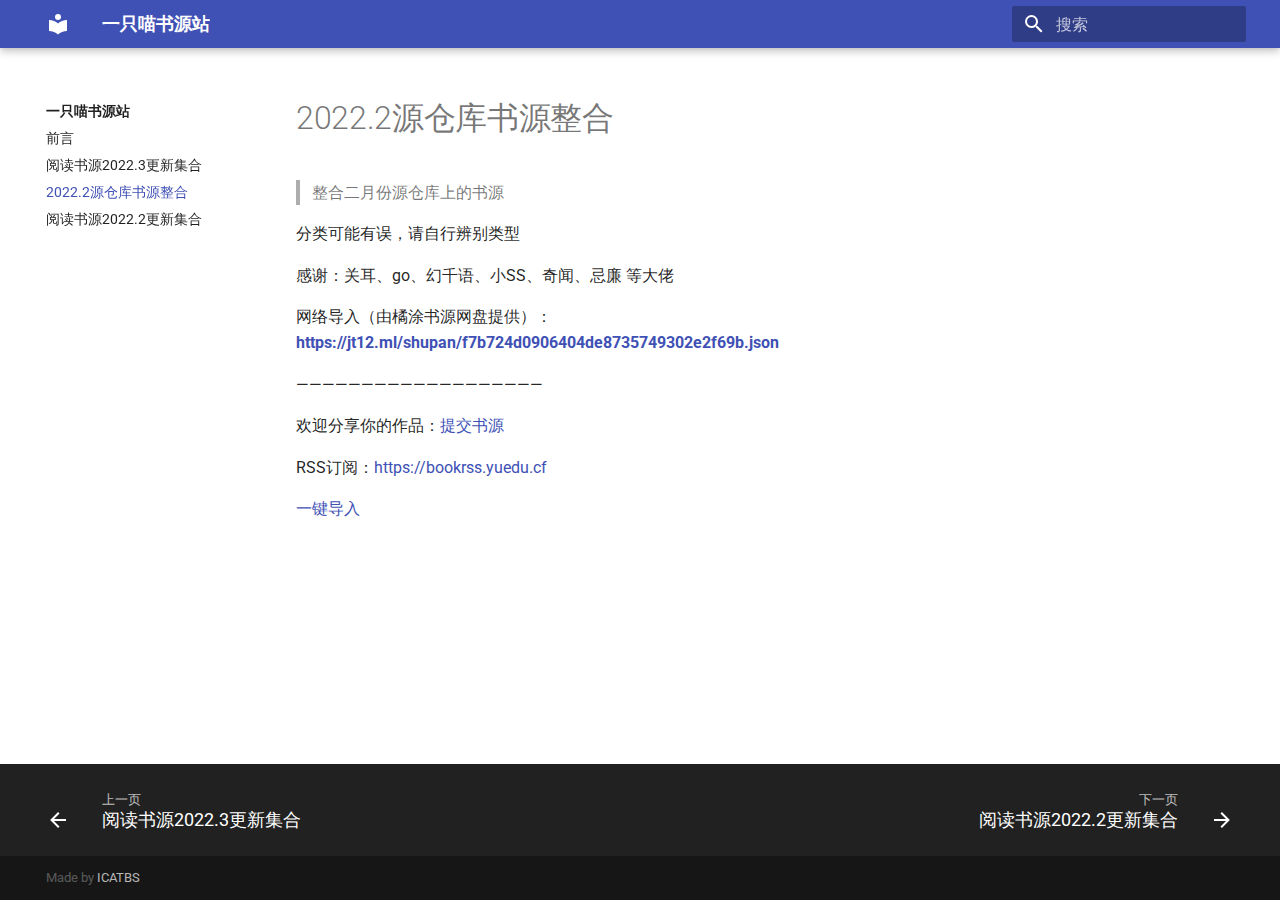
==== commit 704cf639: "正式上线？" ====
--- a/2022.2源仓库整合/index.html
+++ b/2022.2源仓库整合/index.html
@@ -174,7 +174,7 @@
   
     <li class="md-nav__item">
       <a href="../%E4%B9%A6%E6%BA%90%E5%85%B1%E4%BA%AB/" class="md-nav__link">
-        Home
+        前言
       </a>
     </li>
   
@@ -325,9 +325,9 @@
       <div class="md-copyright">
   
   
-    Made with
+    Made by
     <a href="https://Google.com" target="_blank" rel="noopener">
-      易
+       ICATBS
     </a>
   
 </div>
